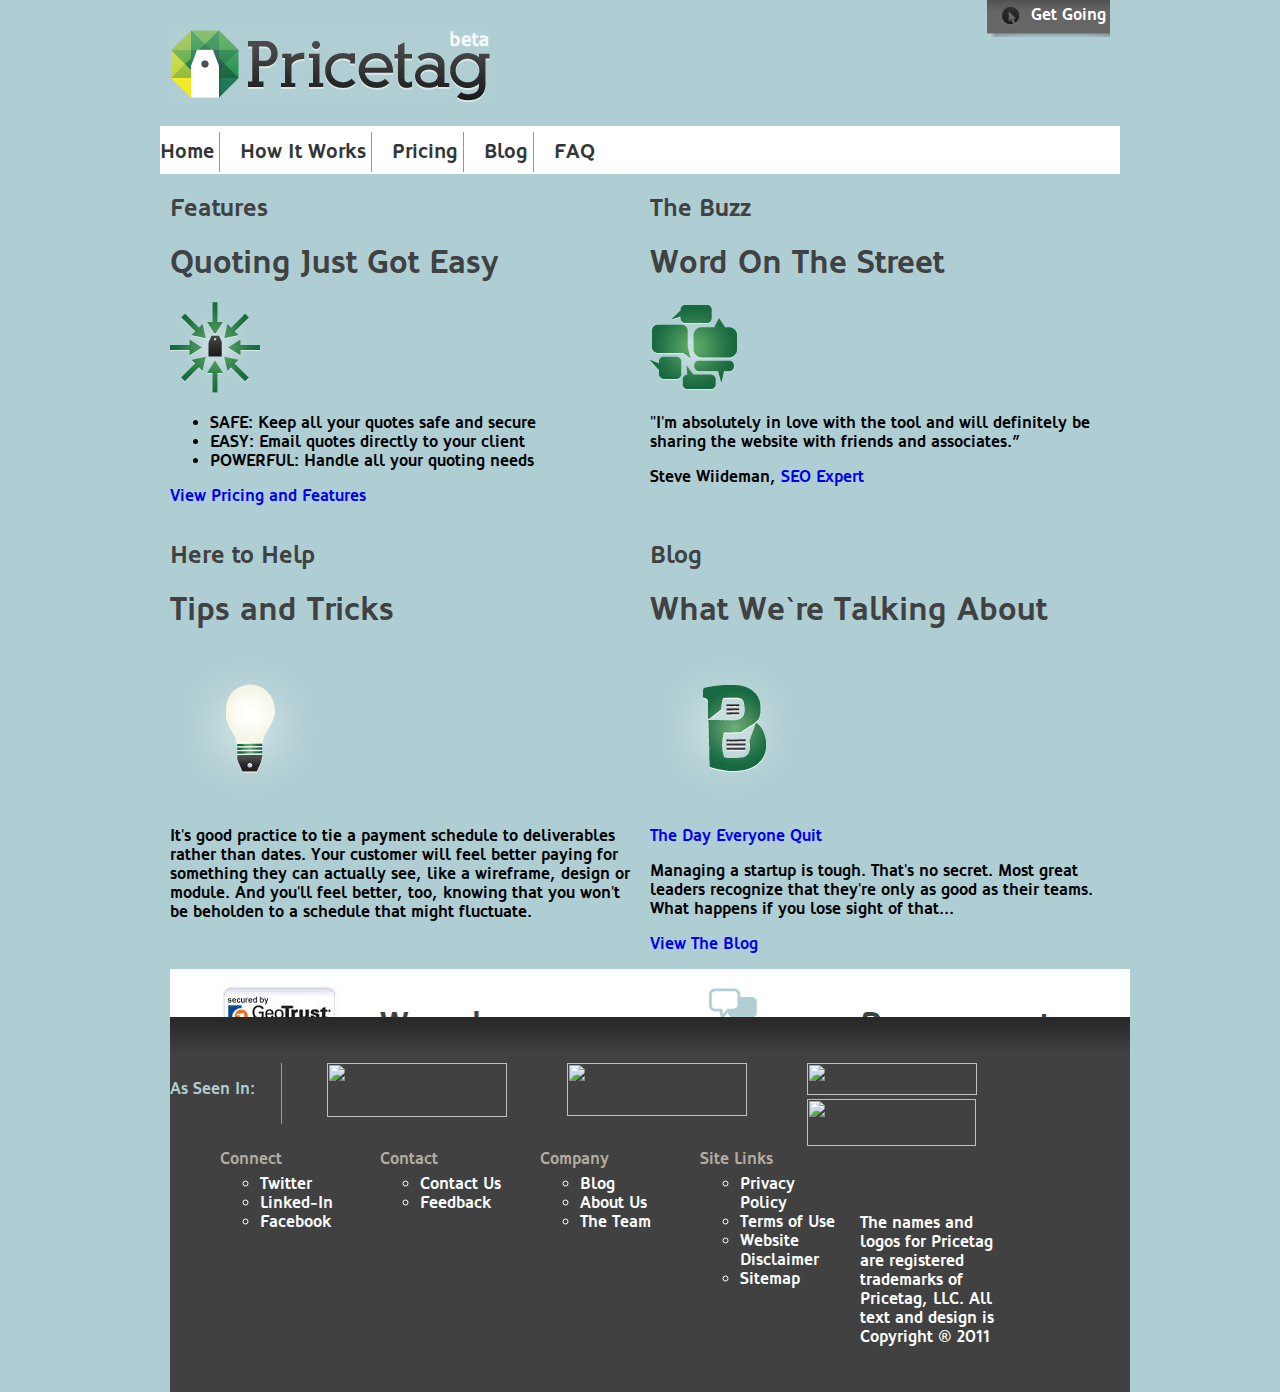
==== static/index.html @ 3482cdc6 "header and footer styles follow up" ====
<!DOCTYPE HTML>
 
<html>

<head>
	<meta charset="UTF-8"/>
	<link href="css/960.css" rel="stylesheet"/>
	<link href="css/global.css" rel="stylesheet"/>
	<!--
	<link href="css/" rel="stylesheet/less" type="text/css"/>
	<script src="js/less-1.3.3.min.js"></script>-->
	<title>Pricetaghq</title>
</head>
 
<body>
 <div id="wrapper" class="container_12">
	<header id="main-header" class="grid_12">
		<h1><a href="#">Pricetag Beta</a></h1>
		<div class="get-going"><a href="#">Get Going</a></div>	
	</header>  <!---main header end -->
	<section id="main-menu" class="grid_12">
		<nav id="main-nav" class="grid_6 alpha">
			<ul >
				<li class="menu_1"><a href="/" title="Homepage" class="active">Home</a></li>
				<li class="menu_2"><a href="/how-it-works">How It Works</a></li>
				<li class="menu_3"><a href="/pricing">Pricing</a></li>
				<li class="menu_4"><a href="/blog" title="Learn about quoting, negotiation and business">Blog</a></li>
				<li class="menu_5"><a href="/frequently-asked-questions">FAQ</a></li>
			</ul>
		</nav>
		<aside id="social-networks" class="grid_6 omega">
				<iframe src="http://www.facebook.com/plugins/like.php?href=www.pricetaghq.com&send=false&layout=button_count&width=50&show_faces=true&action=like&colorscheme=light&font&height=21">
		</aside>
	</section>
	<section id="highlighted" class="grid_12">
		<article>
			<h2>Custom Quotes</h2>
			<h1>Quick</h1>
			<p>Take the guessing out of your quoting process. Pricetag makes it quick and easy to create accurate, customized quotes for your agency.</p>
		</article>
		<aside>
			<iframe src="http://player.vimeo.com/video/29016378" width="500" height="281" frameborder="0" webkitAllowFullScreen mozallowfullscreen allowFullScreen></iframe>
		</aside>
	</section>  <!---highlighted end -->
	<section id="body">
		<article class="grid_6">
			<h2>Features</h2>
			<h1>Quoting Just Got Easy</h1>
			<img src="img/quoting_just_got_easy.png" width="90" height="91" alt="" />
			<ul>
				<li>SAFE: Keep all your quotes safe and secure</li>
				<li>EASY: Email quotes directly to your client</li>
				<li>POWERFUL: Handle all your quoting needs</li>
			</ul>
			<p><a href="http://pricetaghq.com/pricing" title="">View Pricing and Features</a></p>
		</article>
		<article class="grid_6">
			<h2>The Buzz</h2>
			<h1>Word On The Street</h1>
			<img src="img/word_on_the_street.png" width="90" height="91" alt="" />
			<p>"I'm absolutely in love with the tool and will definitely be sharing the website with friends and associates.”</p>
			<p>Steve Wiideman, <a href="http://www.top10seotips.com/seo_expert.htm" title="">SEO Expert</a></p>
		</article>
		<div class="clear"></div>
		<article class="grid_6">
			<h2>Here to Help</h2>
			<h1>Tips and Tricks</h1>
			<img src="img/light_bulb.png" alt="" />
			<p><strong>It's good practice to tie a payment schedule to deliverables rather than dates.</strong> Your customer will feel better paying for something they can actually see, like a wireframe, design or module. And you'll feel better, too, knowing that you won't be beholden to a schedule that might fluctuate.</p>
		</article>
		<article class="grid_6">
			<h2>Blog</h2>
			<h1>What We`re Talking About</h1>
			<img src="img/blog.png" alt="" />
			<p><a href="http://pricetaghq.com/blog/day-everyone-quit" title="">The Day Everyone Quit</a></p>
			<p>Managing a startup is tough. That's no secret. Most great leaders recognize that they're only as good as their teams. What happens if you lose sight of that...</p>
			<p><a href="http://pricetaghq.com/blog" title="">View The Blog</a></p>
		</article>
	</section> <!---body end -->
	<section id="postscript" class="grid_12">
	     <ul>
		<li class="menu grid_2">  
			<img src="img/geotrust.jpeg" width="118" height="52" alt="" /> 
		</li>
		<h1 class="menu grid_4">We value your security</h1>
		<li class="menu grid_2">  
		        <img src="img/chat-icon.png" width="67" height="40" alt="" />  
	        </li>
	    </ul>
		<h1 class="menu grid_3">Do you want to contact us?</h1>
	</section> <!---postscript end -->
	<footer id="footer" class="grid_12">
    	      <section>
    	         <h2>As Seen In:</h2>
      	             <nav>    
			<ul>          
			    <li class="menu grid_3">  
			      <img src="http://pricetaghq.com/sites/default/files/appAppeal.png" width="180" height="54" alt="" />  
			    </li>
			    <li class="menu grid_3">  
			      <img src="http://pricetaghq.com/sites/default/files/logows.png" width="180" height="53" alt="" />  
			    </li>
			    <li class="menu grid_3">  
			      <img src="http://pricetaghq.com/sites/default/files/doeswhatLogo.png" width="170" height="32" alt="" />  
		            </li>
			    <li class="menu grid_3">  
			      <img src="http://pricetaghq.com/sites/default/files/appstormLogo.png" width="169" height="47" alt="" />  
			    </li>
			    <!--
			    <li class="menu grid_2">  
			      <img src="http://pricetaghq.com/sites/default/files/imprintLogo.png" width="162" height="48" alt="" />  
		            </li>
			    
			    <li class="menu grid_2">  
			      <img src="http://pricetaghq.com/sites/default/files/yahooLogo.png" width="170" height="33" alt="" />  
			    </li>
			     -->
			</ul>
		    </nav> 	
 	      </section>	
	<section>
		<ul>
			<li class="menu grid_2">
			    <h1>Connect</h1>
			    <nav class="footer-nav">
   		   		<ul>
					<li><a href="http://www.twitter.com/pricetaghq" title="">Twitter</a></li>
					<li><a href="http://www.linkedin.com/company/pricetag" title="Pricetag Linked in Profile">Linked-In</a></li>
					<li><a href="http://www.facebook.com/pricetaghq" title="">Facebook</a></li>
		  		</ul> 
	 		    </nav>		
			</li>
			<li class="menu grid_2">
			    <h1>Contact</h1>
			    <nav class="footer-nav">
   		   		<ul>
		   			<li><a href="/contact" title="">Contact Us</a></li>
		   			<li><a href="/contact" title="">Feedback</a></li>
	       			</ul>
	 		    </nav>		
			</li>
			<li class="menu grid_2">
			    <h1>Company</h1>
			    <nav class="footer-nav">
   		   		<ul>
					<li><a href="/blog" title="">Blog</a></li>
					<li><a href="/about-pricetag" title="About Pricetag">About Us</a></li>
					<li><a href="/meet-team" title="">The Team</a></li>
      		   		</ul> 
	 		    </nav>		
			</li>
			<li class="menu grid_2">
			    <h1>Site Links</h1>
			    <nav class="footer-nav">
   		   		 <ul>
					<li><a href="/privacy-policy" title="">Privacy Policy</a></li>
					<li><a href="/terms-use" title="">Terms of Use</a></li>
					<li><a href="/website-disclaimer" title="">Website Disclaimer</a></li>
					<li><a href="/sitemap" title="">Sitemap</a></li>
		  		 </ul> 
	 		    </nav>		
			</li>
		</ul>
		<aside class="menu grid_2">
			<h6>Pricetag</h6>
			<p>The names and logos for Pricetag are registered  trademarks of Pricetag, LLC. All text and design is Copyright &reg; 2011</p>
		</aside>
	</section>
<!---
	<section>
   	        <h2>Connect</h2>
  		<nav class="footer-nav">
   		   <ul class="menu">
			<li class="first leaf"><a href="http://www.twitter.com/pricetaghq" title="">Twitter</a></li>
			<li class="leaf"><a href="http://www.linkedin.com/company/pricetag" title="Pricetag Linked in Profile">Linked-In</a></li>
			<li class="last leaf"><a href="http://www.facebook.com/pricetaghq" title="">Facebook</a></li>
		   </ul> 
	 	</nav>
	</section>
	<section>
	    <h2>Contact</h2>
	  
	    <nav class="footer-nav">
	       <ul class="menu">
		   <li class="first leaf"><a href="/contact" title="">Contact Us</a></li>
		   <li class="last leaf"><a href="/contact" title="">Feedback</a></li>
	       </ul>  
	    </nav>
	</section>
	<section>
    		<h2>Company</h2>
	  	<nav class="footer-nav">
	    	   <ul class="menu">
			<li class="first leaf"><a href="/blog" title="">Blog</a></li>
			<li class="leaf"><a href="/about-pricetag" title="About Pricetag">About Us</a></li>
			<li class="last leaf"><a href="/meet-team" title="">The Team</a></li>
      		   </ul>  
	  	</nav>
	</section>

	<section>
	        <h2>Site Links</h2>
	        <nav class="footer-nav">
	 	   <ul class="menu">
			<li class="first leaf"><a href="/privacy-policy" title="">Privacy Policy</a></li>
			<li class="leaf"><a href="/terms-use" title="">Terms of Use</a></li>
			<li class="leaf"><a href="/website-disclaimer" title="">Website Disclaimer</a></li>
			<li class="last leaf"><a href="/sitemap" title="">Sitemap</a></li>
		   </ul>  
	        </nav>
	</section>
	<aside>
		<h6>Pricetag</h6>
		<p>The names and logos for Pricetag are registered  trademarks of Pricetag, LLC. All text and design is Copyright &reg; 2011</p>
	</aside> -->
      </footer>  <!---main footer end -->
 </div> <!---wrapper div end -->
</body>
 
</html>
---- static/css/960.css ----
/*
	Variable Grid System.
	Learn more ~ http://www.spry-soft.com/grids/
	Based on 960 Grid System - http://960.gs/

	Licensed under GPL and MIT.
*/

/*
  Forces backgrounds to span full width,
  even if there is horizontal scrolling.
  Increase this if your layout is wider.

  Note: IE6 works fine without this fix.
*/

body {
  min-width: 960px;
}

/* Containers
----------------------------------------------------------------------------------------------------*/
.container_12 {
	margin-left: auto;
	margin-right: auto;
	width: 960px;
}

/* Grid >> Global
----------------------------------------------------------------------------------------------------*/


.grid_1,
.grid_2,
.grid_3,
.grid_4,
.grid_5,
.grid_6,
.grid_7,
.grid_8,
.grid_9,
.grid_10,
.grid_11,
.grid_12 {
	display:inline;
	float: left;
	position: relative;
	margin-left: 10px;
	margin-right: 10px;
}



.push_1, .pull_1,
.push_2, .pull_2,
.push_3, .pull_3,
.push_4, .pull_4,
.push_5, .pull_5,
.push_6, .pull_6,
.push_7, .pull_7,
.push_8, .pull_8,
.push_9, .pull_9,
.push_10, .pull_10,
.push_11, .pull_11,
.push_12, .pull_12 {
	position:relative;
}


/* Grid >> Children (Alpha ~ First, Omega ~ Last)
----------------------------------------------------------------------------------------------------*/

.alpha {
	margin-left: 0;
}

.omega {
	margin-right: 0;
}

/* Grid >> 12 Columns
----------------------------------------------------------------------------------------------------*/


.container_12 .grid_1 {
	width:60px;
}

.container_12 .grid_2 {
	width:140px;
}

.container_12 .grid_3 {
	width:220px;
}

.container_12 .grid_4 {
	width:300px;
}

.container_12 .grid_5 {
	width:380px;
}

.container_12 .grid_6 {
	width:460px;
}

.container_12 .grid_7 {
	width:540px;
}

.container_12 .grid_8 {
	width:620px;
}

.container_12 .grid_9 {
	width:700px;
}

.container_12 .grid_10 {
	width:780px;
}

.container_12 .grid_11 {
	width:860px;
}

.container_12 .grid_12 {
	width:940px;
}




/* Prefix Extra Space >> 12 Columns
----------------------------------------------------------------------------------------------------*/


.container_12 .prefix_1 {
	padding-left:80px;
}

.container_12 .prefix_2 {
	padding-left:160px;
}

.container_12 .prefix_3 {
	padding-left:240px;
}

.container_12 .prefix_4 {
	padding-left:320px;
}

.container_12 .prefix_5 {
	padding-left:400px;
}

.container_12 .prefix_6 {
	padding-left:480px;
}

.container_12 .prefix_7 {
	padding-left:560px;
}

.container_12 .prefix_8 {
	padding-left:640px;
}

.container_12 .prefix_9 {
	padding-left:720px;
}

.container_12 .prefix_10 {
	padding-left:800px;
}

.container_12 .prefix_11 {
	padding-left:880px;
}



/* Suffix Extra Space >> 12 Columns
----------------------------------------------------------------------------------------------------*/


.container_12 .suffix_1 {
	padding-right:80px;
}

.container_12 .suffix_2 {
	padding-right:160px;
}

.container_12 .suffix_3 {
	padding-right:240px;
}

.container_12 .suffix_4 {
	padding-right:320px;
}

.container_12 .suffix_5 {
	padding-right:400px;
}

.container_12 .suffix_6 {
	padding-right:480px;
}

.container_12 .suffix_7 {
	padding-right:560px;
}

.container_12 .suffix_8 {
	padding-right:640px;
}

.container_12 .suffix_9 {
	padding-right:720px;
}

.container_12 .suffix_10 {
	padding-right:800px;
}

.container_12 .suffix_11 {
	padding-right:880px;
}



/* Push Space >> 12 Columns
----------------------------------------------------------------------------------------------------*/


.container_12 .push_1 {
	left:80px;
}

.container_12 .push_2 {
	left:160px;
}

.container_12 .push_3 {
	left:240px;
}

.container_12 .push_4 {
	left:320px;
}

.container_12 .push_5 {
	left:400px;
}

.container_12 .push_6 {
	left:480px;
}

.container_12 .push_7 {
	left:560px;
}

.container_12 .push_8 {
	left:640px;
}

.container_12 .push_9 {
	left:720px;
}

.container_12 .push_10 {
	left:800px;
}

.container_12 .push_11 {
	left:880px;
}



/* Pull Space >> 12 Columns
----------------------------------------------------------------------------------------------------*/


.container_12 .pull_1 {
	left:-80px;
}

.container_12 .pull_2 {
	left:-160px;
}

.container_12 .pull_3 {
	left:-240px;
}

.container_12 .pull_4 {
	left:-320px;
}

.container_12 .pull_5 {
	left:-400px;
}

.container_12 .pull_6 {
	left:-480px;
}

.container_12 .pull_7 {
	left:-560px;
}

.container_12 .pull_8 {
	left:-640px;
}

.container_12 .pull_9 {
	left:-720px;
}

.container_12 .pull_10 {
	left:-800px;
}

.container_12 .pull_11 {
	left:-880px;
}




/* `Clear Floated Elements
----------------------------------------------------------------------------------------------------*/

/* http://sonspring.com/journal/clearing-floats */

.clear {
  clear: both;
  display: block;
  overflow: hidden;
  visibility: hidden;
  width: 0;
  height: 0;
}

/* http://www.yuiblog.com/blog/2010/09/27/clearfix-reloaded-overflowhidden-demystified */

.clearfix:before,
.clearfix:after {
  content: '\0020';
  display: block;
  overflow: hidden;
  visibility: hidden;
  width: 0;
  height: 0;
}

.clearfix:after {
  clear: both;
}

/*
  The following zoom:1 rule is specifically for IE6 + IE7.
  Move to separate stylesheet if invalid CSS is a problem.
*/

.clearfix {
  zoom: 1;
}
---- static/css/global.css ----
body {
   background-color: #AFCED3;
   font-family: "Oblik-Bold",Arial,sans-serif;
}
h1,h2,h3,h4,h5,h6{
	color: #3F4142;
}

article, aside, details, figcaption, figure, footer, header, hgroup, menu, nav, section {
    display: block;
}
a {
    text-decoration: none;
}
#wrapper #main-header h1{
	margin-bottom: 3.7em;
	width: 322px;
}
#wrapper #main-header h1 a{
   background: url("../img/logoPT.png") no-repeat;
    display: block;
    height: 0;
    width: 321px;
    padding-top: 74px;
    overflow:hidden;
    float:left;
}
#wrapper #main-header .get-going{
    background: url("../img/top_navigation.png") no-repeat;
    text-decoration: none;
    text-align:right;
    padding-top:0.7%;
    padding-right:0.4%;
    color: white;
    height: 32px;
    width: 119px;
    float:right;
    top:10px;
    font-size: 16px;
    margin-top: -8em;
}
#wrapper #main-header .get-going a{
    color:white;
}
#wrapper #main-menu{
    width: 100%;
    background-color: #FFFFFF;
    clear: both;
    display: block;
    height: 3em;
    color: #313737;
    border: 0 none;
    font-family: inherit;
    font-size: 100%;
    font-style: inherit;
    font-weight: inherit;
    margin: 0;
    padding: 0;
}   
#main-menu #main-nav{
    float:left;
}
#main-menu #main-nav ul{
    list-style-type: none;
}
/*
#main-menu #main-nav ul{
    background-color: #FFFFFF;
    clear: both;
    display: block;
    height: 3em;
    width: 100%;
    color: #313737;
    border: 0 none;
    font-family: inherit;
    font-size: 100%;
    font-style: inherit;
    font-weight: inherit;
    margin: 0;
    padding: 0;
    float:left;
}*/
#main-menu #main-nav ul li{
	float:left;
    border-right: 1px solid #989692;
    padding-right:5px;
    margin-right:1em;
    margin-left:2em;
    font-size:20px;
    height:2em;
    margin-top: -0.5em;
}
#main-menu #main-nav ul li a:visited{
    color: #313737;
}
#main-menu #main-nav ul li a{
	color: #313737;
    text-decoration: none;
    text-align:center;
    display:block;
    margin-left: -2em;
    margin-top: 0.4em;
}
#main-menu #main-nav ul li a:hover {
    text-decoration: underline;
}
#main-menu #main-nav .menu_1{
    margin-left: 0em;
}
#main-menu #main-nav .menu_5{
    border-right: 0 none;
}
#main-menu #social-networks{
    overflow:hidden;
}
#main-menu #social-networks iframe{
    float:right;
    border:none; 
    width:8em; 
    height:2em;
}

#postscript {
    background-color: #FFFFFF;
    clear: both;
    display: block;
    height: 3em;
    width: 100%;
}
#footer h2{
    border-right: 1px solid #999999;
    color: #AFCDD2;
    float: left;
    font-size: 16px;
    height: 45px;
    margin: 0 35px 0 0;
    padding: 16px 26px 0 0;
    text-shadow: none;
    vertical-align: middle;
}
#footer {
    background: url("../img/footer_background.png") repeat-x;
    background-color:#414142;
    height: 100%;
    padding: 30px 0;
    width: 100%;
    color:white;
}
#footer h1{
    color: #B3AD9E;
    font-size: 16px;
    line-height: 17px;
    margin-bottom: 7px;
    margin-top: 0;
    text-shadow: none;
}
#footer .footer-nav a{
    color: #FAFDFD;
    text-shadow: none;
}
@font-face {
   font-family:"Oblik-Bold";
   src:url("../fonts/Oblik-Bold/Oblik_Bold.eot?") format("eot"),url("../fonts/Oblik-Bold/Oblik_Bold.woff") format("woff"),url("../fonts/Oblik-Bold/Oblik_Bold.ttf") format("truetype"),url("../fonts/Oblik-Bold/Oblik_Bold.svg#Oblik-Bold") format("svg");
   font-weight:normal;
   font-style:normal;
}
    
.button{
    border-radius: 10px;
    border-color: #FFFFFF;
    border-style:solid;
    border-width:3px;
    padding: 5% 10%;
}

.button-green{
    color: #FFFFFF;
    background-image: linear-gradient(bottom, rgb(5,168,65) 47%, rgb(125,176,37) 74%, rgb(34,179,63) 87%);
    background-image: -o-linear-gradient(bottom, rgb(5,168,65) 47%, rgb(125,176,37) 74%, rgb(34,179,63) 87%);
    background-image: -moz-linear-gradient(bottom, rgb(5,168,65) 47%, rgb(125,176,37) 74%, rgb(34,179,63) 87%);
    background-image: -webkit-linear-gradient(bottom, rgb(5,168,65) 47%, rgb(125,176,37) 74%, rgb(34,179,63) 87%);
    background-image: -ms-linear-gradient(bottom, rgb(5,168,65) 47%, rgb(125,176,37) 74%, rgb(34,179,63) 87%);

    background-image: -webkit-gradient(
        linear,
        left bottom,
        left top,
        color-stop(0.47, rgb(5,168,65)),
        color-stop(0.74, rgb(125,176,37)),
        color-stop(0.87, rgb(34,179,63))
    );
}
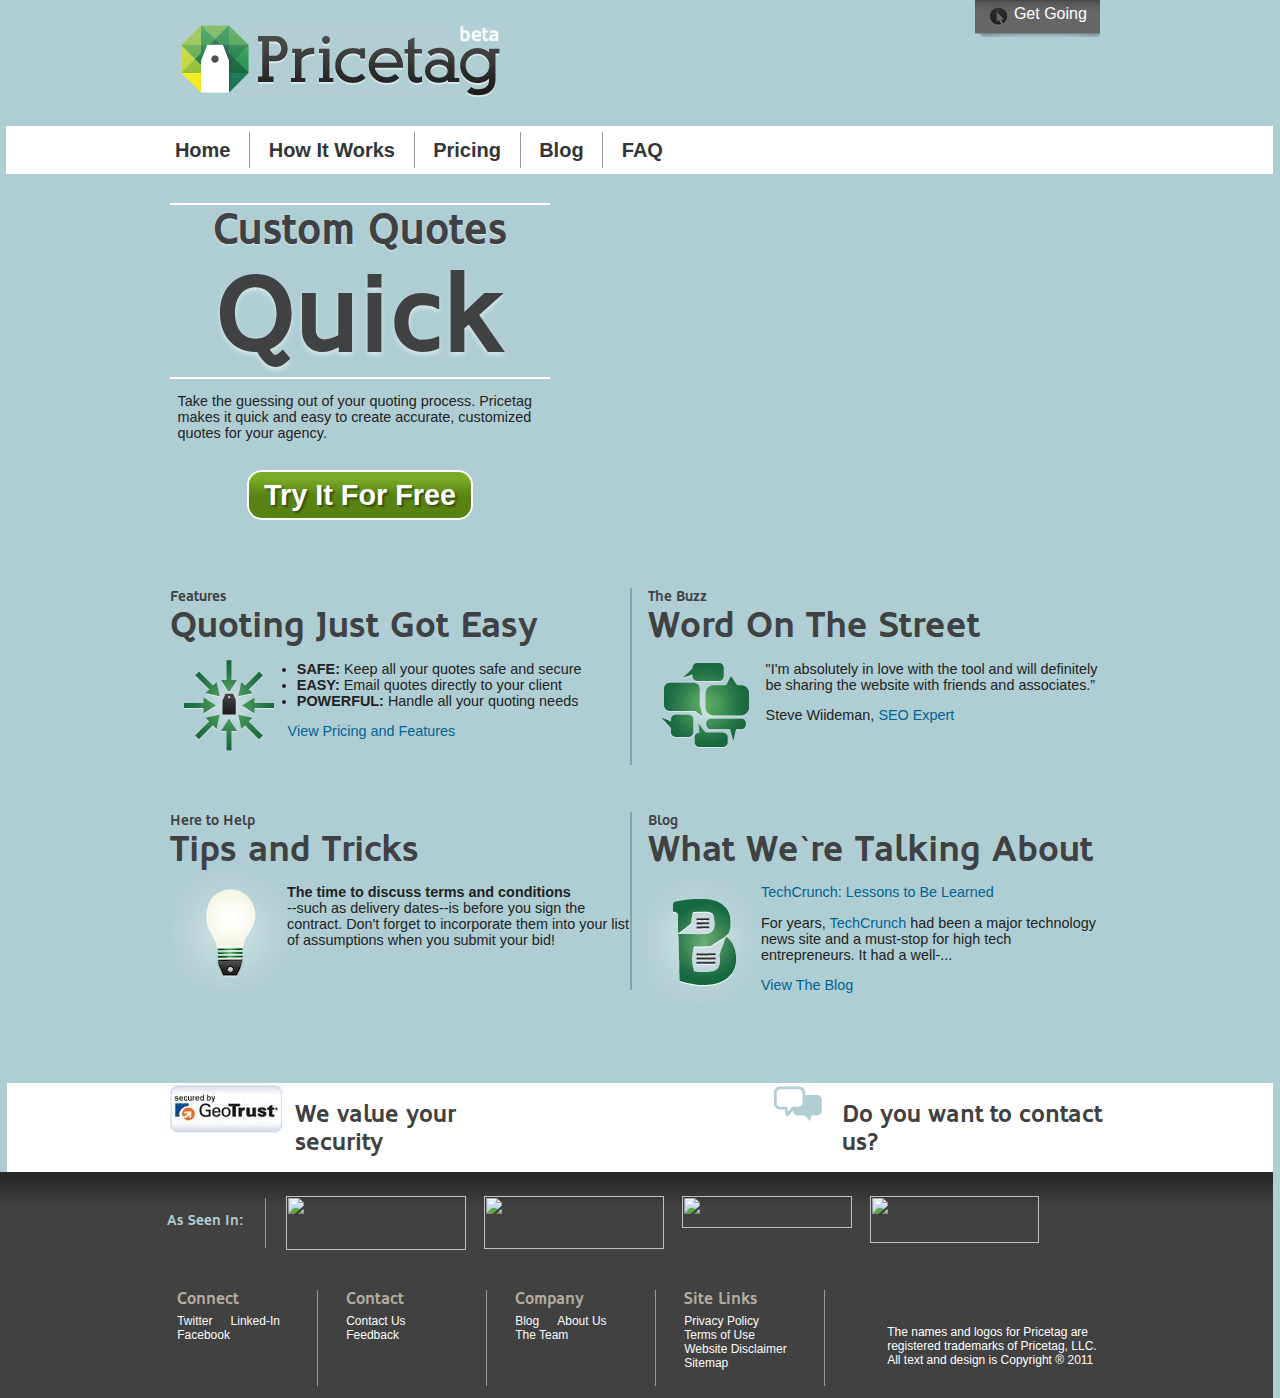
==== commit 300140f5: "Home Style using LESS, Style Improvements on "How It Works" and "Pricing" page" ====
--- a/static/index.html
+++ b/static/index.html
@@ -6,104 +6,97 @@
 	<meta charset="UTF-8"/>
 	<link href="css/960.css" rel="stylesheet"/>
 	<link href="css/global.css" rel="stylesheet"/>
-	<!--
-	<link href="css/" rel="stylesheet/less" type="text/css"/>
-	<script src="js/less-1.3.3.min.js"></script>-->
+	<link href="css/home.css" rel="stylesheet"/>
 	<title>Pricetaghq</title>
 </head>
  
 <body>
  <div id="wrapper" class="container_12">
 	<header id="main-header" class="grid_12">
-		<h1><a href="#">Pricetag Beta</a></h1>
-		<div class="get-going"><a href="#">Get Going</a></div>	
+		<h1 class="grid_9"><a href="#">Pricetag Beta</a></h1>
+		<div class="get-going grid_1"><a href="#">Get Going</a></div>	
 	</header>  <!---main header end -->
 	<section id="main-menu" class="grid_12">
-		<nav id="main-nav" class="grid_6 alpha">
-			<ul >
-				<li class="menu_1"><a href="/" title="Homepage" class="active">Home</a></li>
-				<li class="menu_2"><a href="/how-it-works">How It Works</a></li>
-				<li class="menu_3"><a href="/pricing">Pricing</a></li>
-				<li class="menu_4"><a href="/blog" title="Learn about quoting, negotiation and business">Blog</a></li>
-				<li class="menu_5"><a href="/frequently-asked-questions">FAQ</a></li>
+		<nav id="main-nav" class="grid_8 alpha">
+			<ul class="grid_8">
+				<li><a href="/" title="Homepage" class="active">Home</a></li>
+				<li><a href="/how-it-works">How It Works</a></li>
+				<li><a href="/pricing">Pricing</a></li>
+				<li><a href="/blog" title="Learn about quoting, negotiation and business">Blog</a></li>
+				<li><a href="/frequently-asked-questions">FAQ</a></li>
 			</ul>
 		</nav>
-		<aside id="social-networks" class="grid_6 omega">
-				<iframe src="http://www.facebook.com/plugins/like.php?href=www.pricetaghq.com&send=false&layout=button_count&width=50&show_faces=true&action=like&colorscheme=light&font&height=21">
+		<aside id="social-networks" class="grid_5 omega">
+				<iframe src="http://www.facebook.com/plugins/like.php?href=www.pricetaghq.com&send=false&layout=button_count&width=50&show_faces=true&action=like&colorscheme=light&font&height=21"></iframe>
 		</aside>
 	</section>
+
 	<section id="highlighted" class="grid_12">
-		<article>
+		<article class="grid_5 alpha">
 			<h2>Custom Quotes</h2>
 			<h1>Quick</h1>
 			<p>Take the guessing out of your quoting process. Pricetag makes it quick and easy to create accurate, customized quotes for your agency.</p>
+			<p><a class="button button-green" href="#">Try It For Free</a></p>
 		</article>
-		<aside>
+		<aside class="grid_6 omega">
 			<iframe src="http://player.vimeo.com/video/29016378" width="500" height="281" frameborder="0" webkitAllowFullScreen mozallowfullscreen allowFullScreen></iframe>
 		</aside>
 	</section>  <!---highlighted end -->
-	<section id="body">
-		<article class="grid_6">
-			<h2>Features</h2>
+	<section id="body" class="grid_12">
+		<article class="grid_6 alpha row1">
+			<h3>Features</h3>
 			<h1>Quoting Just Got Easy</h1>
 			<img src="img/quoting_just_got_easy.png" width="90" height="91" alt="" />
-			<ul>
-				<li>SAFE: Keep all your quotes safe and secure</li>
-				<li>EASY: Email quotes directly to your client</li>
-				<li>POWERFUL: Handle all your quoting needs</li>
+			<ul class="grid_4">
+				<li><strong>SAFE:</strong> Keep all your quotes safe and secure</li>
+				<li><strong>EASY:</strong> Email quotes directly to your client</li>
+				<li><strong>POWERFUL:</strong> Handle all your quoting needs</li>
 			</ul>
 			<p><a href="http://pricetaghq.com/pricing" title="">View Pricing and Features</a></p>
 		</article>
-		<article class="grid_6">
-			<h2>The Buzz</h2>
+		<article class="grid_6 omega row1">
+			<h3>The Buzz</h3>
 			<h1>Word On The Street</h1>
 			<img src="img/word_on_the_street.png" width="90" height="91" alt="" />
 			<p>"I'm absolutely in love with the tool and will definitely be sharing the website with friends and associates.”</p>
 			<p>Steve Wiideman, <a href="http://www.top10seotips.com/seo_expert.htm" title="">SEO Expert</a></p>
 		</article>
 		<div class="clear"></div>
-		<article class="grid_6">
-			<h2>Here to Help</h2>
+		<article class="grid_6 alpha">
+			<h3>Here to Help</h3>
 			<h1>Tips and Tricks</h1>
 			<img src="img/light_bulb.png" alt="" />
-			<p><strong>It's good practice to tie a payment schedule to deliverables rather than dates.</strong> Your customer will feel better paying for something they can actually see, like a wireframe, design or module. And you'll feel better, too, knowing that you won't be beholden to a schedule that might fluctuate.</p>
+			<p><strong>The time to discuss terms and conditions</strong> --such as delivery dates--is before you sign the contract. Don't forget to incorporate them into your list of assumptions when you submit your bid!</p>
 		</article>
-		<article class="grid_6">
-			<h2>Blog</h2>
+		<article class="grid_6 omega">
+			<h3>Blog</h3>
 			<h1>What We`re Talking About</h1>
 			<img src="img/blog.png" alt="" />
-			<p><a href="http://pricetaghq.com/blog/day-everyone-quit" title="">The Day Everyone Quit</a></p>
-			<p>Managing a startup is tough. That's no secret. Most great leaders recognize that they're only as good as their teams. What happens if you lose sight of that...</p>
+			<p><a href="http://pricetaghq.com/blog/day-everyone-quit" title="">TechCrunch: Lessons to Be Learned</a></p>
+			<p>For years, <a href="">TechCrunch</a> had been a major technology news site and a must-stop for high tech entrepreneurs. It had a well-...</p>
 			<p><a href="http://pricetaghq.com/blog" title="">View The Blog</a></p>
 		</article>
 	</section> <!---body end -->
 	<section id="postscript" class="grid_12">
-	     <ul>
-		<li class="menu grid_2">  
-			<img src="img/geotrust.jpeg" width="118" height="52" alt="" /> 
-		</li>
-		<h1 class="menu grid_4">We value your security</h1>
-		<li class="menu grid_2">  
-		        <img src="img/chat-icon.png" width="67" height="40" alt="" />  
-	        </li>
-	    </ul>
-		<h1 class="menu grid_3">Do you want to contact us?</h1>
+		<img class="prefix_2" src="img/geotrust.jpeg" width="118" height="52" alt="" /> 
+		<h1 class="grid_3">We value your security</h1>  
+	    <img class="prefix_3" src="img/chat-icon.png" width="67" height="40" alt="" />  
+		<h1 class="grid_4">Do you want to contact us?</h1>
 	</section> <!---postscript end -->
 	<footer id="footer" class="grid_12">
-    	      <section>
-    	         <h2>As Seen In:</h2>
-      	             <nav>    
-			<ul>          
-			    <li class="menu grid_3">  
+    	  <section id="as-seen-in" class="grid_12 prefix_2">
+    	    <h3 class="grid_2 alpha">As Seen In:</h3> 
+			<ul class="grid_10 omega">          
+			    <li class="menu alpha">  
 			      <img src="http://pricetaghq.com/sites/default/files/appAppeal.png" width="180" height="54" alt="" />  
 			    </li>
-			    <li class="menu grid_3">  
+			    <li class="menu">  
 			      <img src="http://pricetaghq.com/sites/default/files/logows.png" width="180" height="53" alt="" />  
 			    </li>
-			    <li class="menu grid_3">  
+			    <li class="menu">  
 			      <img src="http://pricetaghq.com/sites/default/files/doeswhatLogo.png" width="170" height="32" alt="" />  
 		            </li>
-			    <li class="menu grid_3">  
+			    <li class="menu omega">  
 			      <img src="http://pricetaghq.com/sites/default/files/appstormLogo.png" width="169" height="47" alt="" />  
 			    </li>
 			    <!--
@@ -115,104 +108,48 @@
 			      <img src="http://pricetaghq.com/sites/default/files/yahooLogo.png" width="170" height="33" alt="" />  
 			    </li>
 			     -->
-			</ul>
-		    </nav> 	
+			</ul>	
  	      </section>	
-	<section>
-		<ul>
+	<section id="footer-info" class="grid_12 prefix_2">
+		<ul class="grid_9 alpha">
 			<li class="menu grid_2">
 			    <h1>Connect</h1>
-			    <nav class="footer-nav">
    		   		<ul>
 					<li><a href="http://www.twitter.com/pricetaghq" title="">Twitter</a></li>
 					<li><a href="http://www.linkedin.com/company/pricetag" title="Pricetag Linked in Profile">Linked-In</a></li>
 					<li><a href="http://www.facebook.com/pricetaghq" title="">Facebook</a></li>
 		  		</ul> 
-	 		    </nav>		
 			</li>
 			<li class="menu grid_2">
 			    <h1>Contact</h1>
-			    <nav class="footer-nav">
    		   		<ul>
 		   			<li><a href="/contact" title="">Contact Us</a></li>
 		   			<li><a href="/contact" title="">Feedback</a></li>
-	       			</ul>
-	 		    </nav>		
+	       		</ul>
 			</li>
 			<li class="menu grid_2">
 			    <h1>Company</h1>
-			    <nav class="footer-nav">
    		   		<ul>
 					<li><a href="/blog" title="">Blog</a></li>
 					<li><a href="/about-pricetag" title="About Pricetag">About Us</a></li>
 					<li><a href="/meet-team" title="">The Team</a></li>
-      		   		</ul> 
-	 		    </nav>		
+      		   	</ul> 
 			</li>
 			<li class="menu grid_2">
 			    <h1>Site Links</h1>
-			    <nav class="footer-nav">
    		   		 <ul>
 					<li><a href="/privacy-policy" title="">Privacy Policy</a></li>
 					<li><a href="/terms-use" title="">Terms of Use</a></li>
 					<li><a href="/website-disclaimer" title="">Website Disclaimer</a></li>
 					<li><a href="/sitemap" title="">Sitemap</a></li>
 		  		 </ul> 
-	 		    </nav>		
 			</li>
 		</ul>
-		<aside class="menu grid_2">
-			<h6>Pricetag</h6>
-			<p>The names and logos for Pricetag are registered  trademarks of Pricetag, LLC. All text and design is Copyright &reg; 2011</p>
+		<aside class="menu grid_3 omega">
+			<h6 class="alpha">Pricetag</h6>
+			<p class="omega">The names and logos for Pricetag are registered  trademarks of Pricetag, LLC. All text and design is Copyright &reg; 2011</p>
 		</aside>
 	</section>
-<!---
-	<section>
-   	        <h2>Connect</h2>
-  		<nav class="footer-nav">
-   		   <ul class="menu">
-			<li class="first leaf"><a href="http://www.twitter.com/pricetaghq" title="">Twitter</a></li>
-			<li class="leaf"><a href="http://www.linkedin.com/company/pricetag" title="Pricetag Linked in Profile">Linked-In</a></li>
-			<li class="last leaf"><a href="http://www.facebook.com/pricetaghq" title="">Facebook</a></li>
-		   </ul> 
-	 	</nav>
-	</section>
-	<section>
-	    <h2>Contact</h2>
-	  
-	    <nav class="footer-nav">
-	       <ul class="menu">
-		   <li class="first leaf"><a href="/contact" title="">Contact Us</a></li>
-		   <li class="last leaf"><a href="/contact" title="">Feedback</a></li>
-	       </ul>  
-	    </nav>
-	</section>
-	<section>
-    		<h2>Company</h2>
-	  	<nav class="footer-nav">
-	    	   <ul class="menu">
-			<li class="first leaf"><a href="/blog" title="">Blog</a></li>
-			<li class="leaf"><a href="/about-pricetag" title="About Pricetag">About Us</a></li>
-			<li class="last leaf"><a href="/meet-team" title="">The Team</a></li>
-      		   </ul>  
-	  	</nav>
-	</section>
-
-	<section>
-	        <h2>Site Links</h2>
-	        <nav class="footer-nav">
-	 	   <ul class="menu">
-			<li class="first leaf"><a href="/privacy-policy" title="">Privacy Policy</a></li>
-			<li class="leaf"><a href="/terms-use" title="">Terms of Use</a></li>
-			<li class="leaf"><a href="/website-disclaimer" title="">Website Disclaimer</a></li>
-			<li class="last leaf"><a href="/sitemap" title="">Sitemap</a></li>
-		   </ul>  
-	        </nav>
-	</section>
-	<aside>
-		<h6>Pricetag</h6>
-		<p>The names and logos for Pricetag are registered  trademarks of Pricetag, LLC. All text and design is Copyright &reg; 2011</p>
-	</aside> -->
       </footer>  <!---main footer end -->
  </div> <!---wrapper div end -->
 </body>
--- a/static/css/global.css
+++ b/static/css/global.css
@@ -1,192 +1,198 @@
+@font-face {
+  font-family: "Oblik-Bold";
+  src: url("../fonts/Oblik-Bold/Oblik_Bold.eot?") format("eot"), url("../fonts/Oblik-Bold/Oblik_Bold.woff") format("woff"), url("../fonts/Oblik-Bold/Oblik_Bold.ttf") format("truetype"), url("../fonts/Oblik-Bold/Oblik_Bold.svg#Oblik-Bold") format("svg");
+  font-weight: normal;
+  font-style: normal;
+}
 body {
-   background-color: #AFCED3;
-   font-family: "Oblik-Bold",Arial,sans-serif;
+  background-color: #AFCED3;
+  color: #222222;
+  font-family: "Helvetica Neue", Arial, Helvetica, sans-serif;
+  font-size: 75%;
 }
-h1,h2,h3,h4,h5,h6{
-	color: #3F4142;
+h1,
+h2,
+h3,
+h4,
+h5,
+h6 {
+  font-family: "Oblik-Bold", Arial, sans-serif;
+  color: #3F4142;
 }
-
-article, aside, details, figcaption, figure, footer, header, hgroup, menu, nav, section {
-    display: block;
+article,
+aside,
+details,
+figcaption,
+figure,
+footer,
+header,
+hgroup,
+menu,
+nav,
+section {
+  display: block;
 }
 a {
-    text-decoration: none;
+  color: #006394;
+  text-decoration: none;
 }
-#wrapper #main-header h1{
-	margin-bottom: 3.7em;
-	width: 322px;
+a:hover {
+  text-decoration: underline;
 }
-#wrapper #main-header h1 a{
-   background: url("../img/logoPT.png") no-repeat;
-    display: block;
-    height: 0;
-    width: 321px;
-    padding-top: 74px;
-    overflow:hidden;
-    float:left;
+a.link-bold {
+  font-weight: bold;
 }
-#wrapper #main-header .get-going{
-    background: url("../img/top_navigation.png") no-repeat;
-    text-decoration: none;
-    text-align:right;
-    padding-top:0.7%;
-    padding-right:0.4%;
-    color: white;
-    height: 32px;
-    width: 119px;
-    float:right;
-    top:10px;
-    font-size: 16px;
-    margin-top: -8em;
+a:hover.button {
+  color: #FFFFFF;
+  text-decoration: none;
 }
-#wrapper #main-header .get-going a{
-    color:white;
+#main-header {
+  margin-bottom: 1em;
 }
-#wrapper #main-menu{
-    width: 100%;
-    background-color: #FFFFFF;
-    clear: both;
-    display: block;
-    height: 3em;
-    color: #313737;
-    border: 0 none;
-    font-family: inherit;
-    font-size: 100%;
-    font-style: inherit;
-    font-weight: inherit;
-    margin: 0;
-    padding: 0;
-}   
-#main-menu #main-nav{
-    float:left;
+#main-header h1 a {
+  background: url("../img/logoPT.png") no-repeat;
+  display: block;
+  height: 0;
+  width: 321px;
+  padding-top: 74px;
+  overflow: hidden;
+  float: left;
 }
-#main-menu #main-nav ul{
-    list-style-type: none;
+#main-header .get-going {
+  background: url("../img/top_navigation.png") no-repeat;
+  text-decoration: none;
+  text-align: right;
+  padding-top: 0.7%;
+  padding-right: 1.4%;
+  color: white;
+  height: 2em;
+  width: 7em;
+  float: right;
+  top: 0;
+  font-size: 16px;
+  margin-top: -1%;
 }
-/*
-#main-menu #main-nav ul{
-    background-color: #FFFFFF;
-    clear: both;
-    display: block;
-    height: 3em;
-    width: 100%;
-    color: #313737;
-    border: 0 none;
-    font-family: inherit;
-    font-size: 100%;
-    font-style: inherit;
-    font-weight: inherit;
-    margin: 0;
-    padding: 0;
-    float:left;
-}*/
-#main-menu #main-nav ul li{
-	float:left;
-    border-right: 1px solid #989692;
-    padding-right:5px;
-    margin-right:1em;
-    margin-left:2em;
-    font-size:20px;
-    height:2em;
-    margin-top: -0.5em;
+#main-header .get-going a {
+  color: white;
 }
-#main-menu #main-nav ul li a:visited{
-    color: #313737;
+#main-menu {
+  width: 131.9%;
+  background-color: #FFFFFF;
+  color: #313737;
+  border: 0 none;
+  margin: 0;
+  left: -16%;
 }
-#main-menu #main-nav ul li a{
-	color: #313737;
-    text-decoration: none;
-    text-align:center;
-    display:block;
-    margin-left: -2em;
-    margin-top: 0.4em;
+#main-nav {
+  margin-left: 15%;
 }
-#main-menu #main-nav ul li a:hover {
-    text-decoration: underline;
+#main-nav ul {
+  list-style-type: none;
+  margin: 0;
+  padding: 1% 0;
 }
-#main-menu #main-nav .menu_1{
-    margin-left: 0em;
+#main-nav ul li {
+  float: left;
+  margin-left: 2em;
+  font-size: 20px;
+  padding: 1% 3%;
 }
-#main-menu #main-nav .menu_5{
-    border-right: 0 none;
+#main-nav ul li:not(:last-child) {
+  border-right: 1px solid #989692;
 }
-#main-menu #social-networks{
-    overflow:hidden;
+#main-nav ul li:first-child {
+  margin-left: 0em;
 }
-#main-menu #social-networks iframe{
-    float:right;
-    border:none; 
-    width:8em; 
-    height:2em;
+#main-nav ul li a {
+  color: #313737;
+  text-decoration: none;
+  text-align: center;
+  display: block;
+  margin-left: -2em;
+  font-weight: bold;
 }
-
+#main-nav ul li a:visited {
+  color: #313737;
+}
+#main-nav ul li a:hover {
+  text-decoration: underline;
+}
+#social-networks {
+  overflow: hidden;
+}
+#social-networks iframe {
+  float: right;
+  border: none;
+  width: 9em;
+  height: 2em;
+  padding: 3% 31%;
+}
 #postscript {
-    background-color: #FFFFFF;
-    clear: both;
-    display: block;
-    height: 3em;
-    width: 100%;
+  margin-top: 3%;
+  background-color: #FFFFFF;
+  width: 131.9%;
+  left: -17%;
 }
-#footer h2{
-    border-right: 1px solid #999999;
-    color: #AFCDD2;
-    float: left;
-    font-size: 16px;
-    height: 45px;
-    margin: 0 35px 0 0;
-    padding: 16px 26px 0 0;
-    text-shadow: none;
-    vertical-align: middle;
+#postscript img {
+  float: left;
 }
 #footer {
-    background: url("../img/footer_background.png") repeat-x;
-    background-color:#414142;
-    height: 100%;
-    padding: 30px 0;
-    width: 100%;
-    color:white;
+  background: url("../img/footer_background.png") repeat-x;
+  background-color: #414142;
+  height: 100%;
+  width: 132.9%;
+  color: white;
+  left: -18%;
 }
-#footer h1{
-    color: #B3AD9E;
-    font-size: 16px;
-    line-height: 17px;
-    margin-bottom: 7px;
-    margin-top: 0;
-    text-shadow: none;
+#footer section h3 {
+  border-right: 1px solid #999999;
+  color: #AFCDD2;
+  height: 2.5em;
+  width: 7em;
+  padding-top: 1.5%;
 }
-#footer .footer-nav a{
-    color: #FAFDFD;
-    text-shadow: none;
+#footer section ul {
+  padding-left: 0;
 }
-@font-face {
-   font-family:"Oblik-Bold";
-   src:url("../fonts/Oblik-Bold/Oblik_Bold.eot?") format("eot"),url("../fonts/Oblik-Bold/Oblik_Bold.woff") format("woff"),url("../fonts/Oblik-Bold/Oblik_Bold.ttf") format("truetype"),url("../fonts/Oblik-Bold/Oblik_Bold.svg#Oblik-Bold") format("svg");
-   font-weight:normal;
-   font-style:normal;
+#footer section ul li {
+  float: left;
+  list-style: none;
+  margin-right: 1.5em;
 }
-    
-.button{
-    border-radius: 10px;
-    border-color: #FFFFFF;
-    border-style:solid;
-    border-width:3px;
-    padding: 5% 10%;
+#footer h1 {
+  color: #B3AD9E;
+  font-size: 16px;
+  line-height: 17px;
+  margin-bottom: 7px;
+  margin-top: 0;
+  text-shadow: none;
 }
-
-.button-green{
-    color: #FFFFFF;
-    background-image: linear-gradient(bottom, rgb(5,168,65) 47%, rgb(125,176,37) 74%, rgb(34,179,63) 87%);
-    background-image: -o-linear-gradient(bottom, rgb(5,168,65) 47%, rgb(125,176,37) 74%, rgb(34,179,63) 87%);
-    background-image: -moz-linear-gradient(bottom, rgb(5,168,65) 47%, rgb(125,176,37) 74%, rgb(34,179,63) 87%);
-    background-image: -webkit-linear-gradient(bottom, rgb(5,168,65) 47%, rgb(125,176,37) 74%, rgb(34,179,63) 87%);
-    background-image: -ms-linear-gradient(bottom, rgb(5,168,65) 47%, rgb(125,176,37) 74%, rgb(34,179,63) 87%);
-
-    background-image: -webkit-gradient(
-        linear,
-        left bottom,
-        left top,
-        color-stop(0.47, rgb(5,168,65)),
-        color-stop(0.74, rgb(125,176,37)),
-        color-stop(0.87, rgb(34,179,63))
-    );
-}+#footer ul li a {
+  color: #FAFDFD;
+  text-shadow: none;
+}
+#as-seen-in {
+  padding-bottom: 1%;
+  padding-top: 1%;
+}
+#footer-info ul li.menu {
+  border-right: 0.1em solid #999999;
+  height: 8em;
+}
+.button {
+  border-radius: 0.5em;
+  border-color: #FFFFFF;
+  border-style: solid;
+  border-width: 0.1em;
+  padding: 5% 10%;
+}
+.button-green {
+  color: #FFFFFF;
+  text-shadow: 2px 2px 2px #344C0E;
+  background-image: linear-gradient(bottom, #588212 47%, #70a021 74%, #79ac27 87%);
+  background-image: -o-linear-gradient(bottom, #588212 47%, #70a021 74%, #79ac27 87%);
+  background-image: -moz-linear-gradient(bottom, #588212 47%, #70a021 74%, #79ac27 87%);
+  background-image: -webkit-linear-gradient(bottom, #588212 47%, #70a021 74%, #79ac27 87%);
+  background-image: -ms-linear-gradient(bottom, #588212 47%, #70a021 74%, #79ac27 87%);
+  background-image: -webkit-gradient(linear, left bottom, left top, color-stop(0.47, #588212), color-stop(0.74, #70a021), color-stop(0.87, #79ac27));
+}
--- a/static/css/home.css
+++ b/static/css/home.css
@@ -0,0 +1,66 @@
+#highlighted {
+  margin-bottom: 4%;
+  margin-top: 3%;
+}
+#highlighted article h2,
+#highlighted article h1 {
+  text-align: center;
+  margin: 0;
+  text-shadow: 0 0.03em 0.04em #D7E7E9;
+}
+#highlighted article h2 {
+  border-top: 0.05em solid #FFFFFF;
+  font-size: 3.5em;
+}
+#highlighted article h1 {
+  border-bottom: 0.02em solid #FFFFFF;
+  font-size: 9em;
+}
+#highlighted article p {
+  font-size: 1.2em;
+  padding: 0 2%;
+  margin-bottom: 10%;
+}
+#highlighted article p:last-of-type {
+  text-align: center;
+}
+#highlighted article a {
+  font-size: 2em;
+  padding: 2% 4%;
+  font-weight: bold;
+}
+#body article {
+  margin-bottom: 5%;
+}
+#body article h1,
+#body article h3 {
+  font-weight: normal;
+  margin: 0;
+}
+#body article h1 {
+  font-size: 3em;
+}
+#body article img {
+  float: left;
+  display: inline;
+}
+#body article p,
+#body article ul {
+  font-size: 1.2em;
+}
+#body article p strong {
+  display: block;
+}
+#body article ul {
+  margin-left: 2%;
+  padding-left: 0;
+}
+#body article.row1 img {
+  padding: 3%;
+}
+#body article.alpha {
+  border-right: 0.2em solid #81A5B0;
+  margin-right: 0.5em;
+}
+
+/* This beautiful CSS-File has been crafted with LESS (lesscss.org) and compiled by simpLESS (wearekiss.com/simpless) */
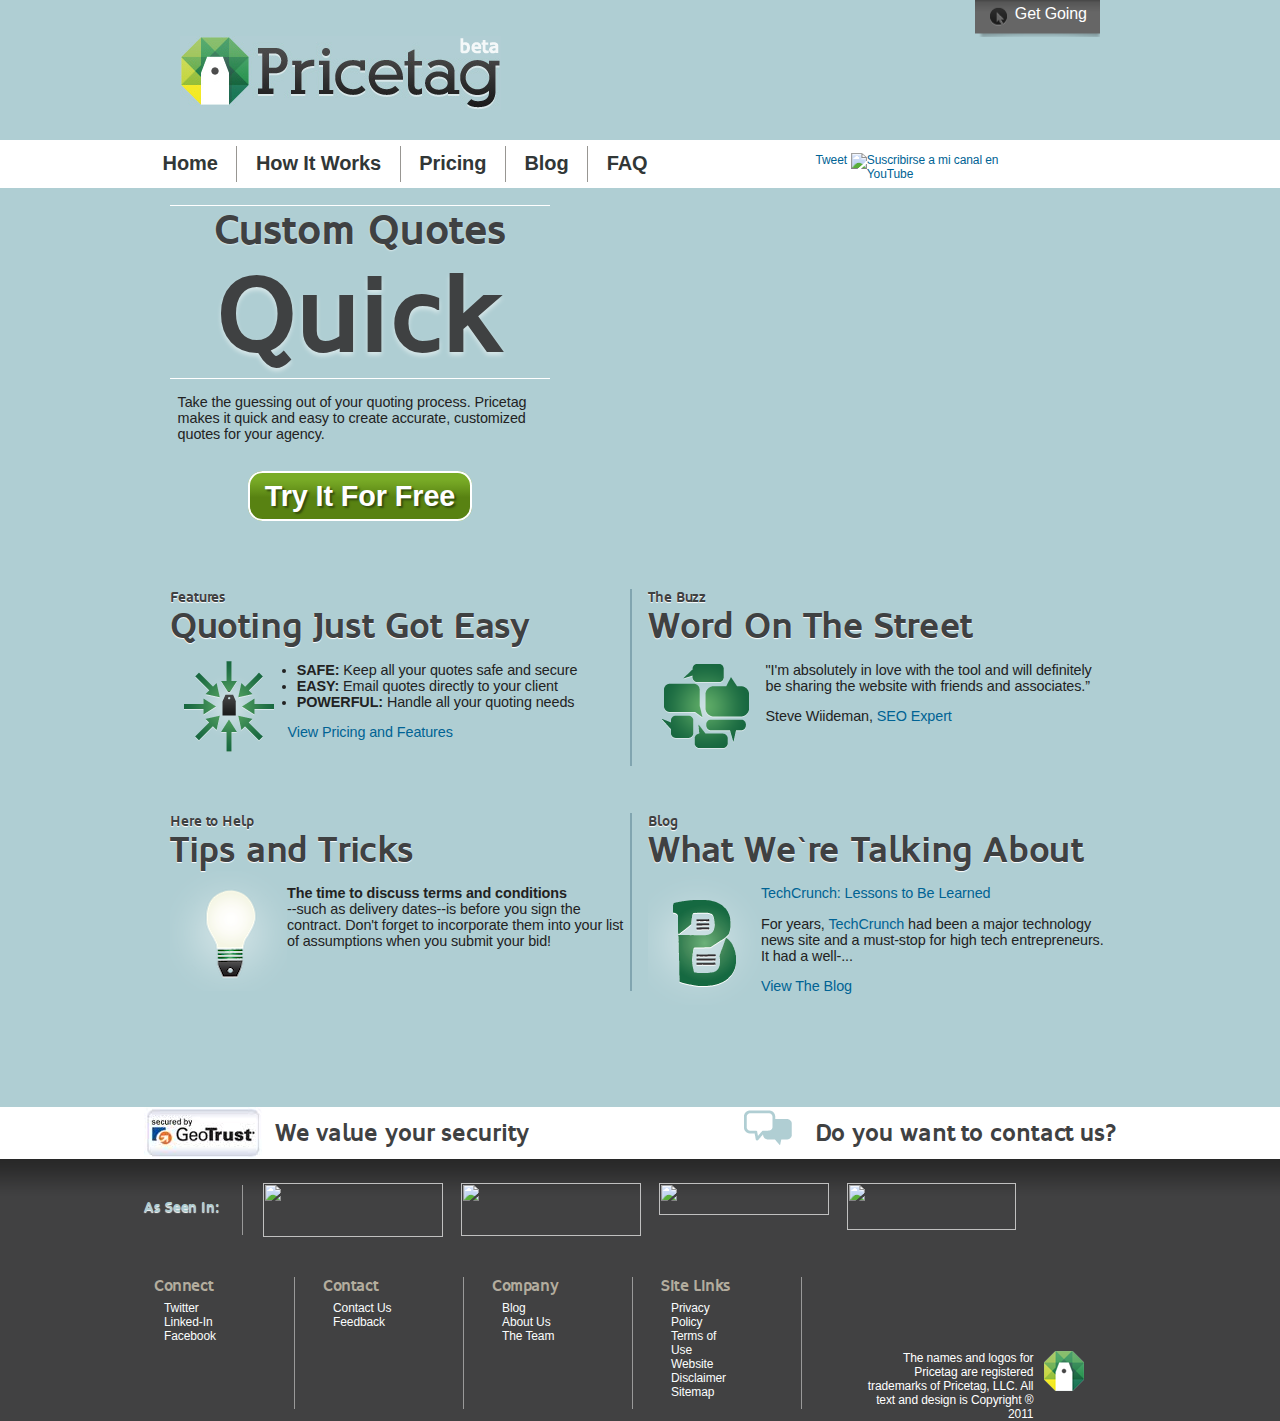
==== commit e1b7c601: "main navigation and footer (margin-right)" ====
--- a/static/index.html
+++ b/static/index.html
@@ -8,16 +8,17 @@
 	<link href="css/global.css" rel="stylesheet"/>
 	<link href="css/home.css" rel="stylesheet"/>
 	<title>Pricetaghq</title>
+
 </head>
  
 <body>
- <div id="wrapper" class="container_12">
+ <section id="wrapper" class="container_12">
 	<header id="main-header" class="grid_12">
 		<h1 class="grid_9"><a href="#">Pricetag Beta</a></h1>
 		<div class="get-going grid_1"><a href="#">Get Going</a></div>	
 	</header>  <!---main header end -->
 	<section id="main-menu" class="grid_12">
-		<nav id="main-nav" class="grid_8 alpha">
+		<nav id="main-nav" class="grid_8">
 			<ul class="grid_8">
 				<li><a href="/" title="Homepage" class="active">Home</a></li>
 				<li><a href="/how-it-works">How It Works</a></li>
@@ -26,8 +27,12 @@
 				<li><a href="/frequently-asked-questions">FAQ</a></li>
 			</ul>
 		</nav>
-		<aside id="social-networks" class="grid_5 omega">
-				<iframe src="http://www.facebook.com/plugins/like.php?href=www.pricetaghq.com&send=false&layout=button_count&width=50&show_faces=true&action=like&colorscheme=light&font&height=21"></iframe>
+		<aside id="social-networks" class="grid_5">
+				<a href="http://www.youtube.com/user/pricetagHQ?feature=creators_cornier-%2F%2Fs.ytimg.com%2Fyt%2Fimg%2Fcreators_corner%2FYouTube%2Fyoutube_24x24.png"><img src="http://s.ytimg.com/yt/img/creators_corner/YouTube/youtube_24x24.png" alt="Suscribirse a mi canal en YouTube"/></a><img src="//www.youtube-nocookie.com/gen_204?feature=creators_cornier-http://s.ytimg.com/yt/img/creators_corner/YouTube/youtube_24x24.png" style="display: none"/>
+				
+				<a href="https://twitter.com/share" class="twitter-share-button" data-text="@pricetaghq Custom Quotes. Quick. Awesome webapp that helps get the RFP done so you can concentrate on what you do best" data-count="none">Tweet</a>
+				<script>!function(d,s,id){var js,fjs=d.getElementsByTagName(s)[0];if(!d.getElementById(id)){js=d.createElement(s);js.id=id;js.src="http://platform.twitter.com/widgets.js";fjs.parentNode.insertBefore(js,fjs);}}(document,"script","twitter-wjs");</script>
+				<iframe src="http://www.facebook.com/plugins/like.php?href=www.pricetaghq.com&send=false&layout=button_count&width=50&show_faces=false&action=like&colorscheme=light&font&height=21"></iframe>	
 		</aside>
 	</section>
 
@@ -77,14 +82,16 @@
 			<p><a href="http://pricetaghq.com/blog" title="">View The Blog</a></p>
 		</article>
 	</section> <!---body end -->
-	<section id="postscript" class="grid_12">
-		<img class="prefix_2" src="img/geotrust.jpeg" width="118" height="52" alt="" /> 
-		<h1 class="grid_3">We value your security</h1>  
-	    <img class="prefix_3" src="img/chat-icon.png" width="67" height="40" alt="" />  
-		<h1 class="grid_4">Do you want to contact us?</h1>
-	</section> <!---postscript end -->
-	<footer id="footer" class="grid_12">
-    	  <section id="as-seen-in" class="grid_12 prefix_2">
+	
+ </section> <!---wrapper div end -->
+<section id="postscript" class="grid_12 container_12">
+		<img src="img/geotrust.jpeg" width="118" height="52" alt="" /> 
+		<p class="grid_4">We value your security</p>  
+	    <img class="prefix_2" src="img/chat-icon.png" width="67" height="40" alt="" />  
+		<p class="grid_5">Do you want to contact us?</p>
+</section> <!---postscript end -->
+<footer id="footer" class="grid_12 container_12">
+    	  <section id="as-seen-in" class="grid_12">
     	    <h3 class="grid_2 alpha">As Seen In:</h3> 
 			<ul class="grid_10 omega">          
 			    <li class="menu alpha">  
@@ -110,48 +117,47 @@
 			     -->
 			</ul>	
  	      </section>	
-	<section id="footer-info" class="grid_12 prefix_2">
+	<section id="footer-info" class="grid_12">
 		<ul class="grid_9 alpha">
 			<li class="menu grid_2">
 			    <h1>Connect</h1>
    		   		<ul>
-					<li><a href="http://www.twitter.com/pricetaghq" title="">Twitter</a></li>
-					<li><a href="http://www.linkedin.com/company/pricetag" title="Pricetag Linked in Profile">Linked-In</a></li>
-					<li><a href="http://www.facebook.com/pricetaghq" title="">Facebook</a></li>
+					<li class="grid_1"><a href="http://www.twitter.com/pricetaghq" title="">Twitter</a></li>
+					<li class="grid_1"><a href="http://www.linkedin.com/company/pricetag" title="Pricetag Linked in Profile">Linked-In</a></li>
+					<li class="grid_1"><a href="http://www.facebook.com/pricetaghq" title="">Facebook</a></li>
 		  		</ul> 
 			</li>
 			<li class="menu grid_2">
 			    <h1>Contact</h1>
    		   		<ul>
-		   			<li><a href="/contact" title="">Contact Us</a></li>
-		   			<li><a href="/contact" title="">Feedback</a></li>
+		   			<li class="grid_1"><a href="/contact" title="">Contact Us</a></li>
+		   			<li class="grid_1"><a href="/contact" title="">Feedback</a></li>
 	       		</ul>
 			</li>
 			<li class="menu grid_2">
 			    <h1>Company</h1>
    		   		<ul>
-					<li><a href="/blog" title="">Blog</a></li>
-					<li><a href="/about-pricetag" title="About Pricetag">About Us</a></li>
-					<li><a href="/meet-team" title="">The Team</a></li>
+					<li class="grid_1"><a href="/blog" title="">Blog</a></li>
+					<li class="grid_1"><a href="/about-pricetag" title="About Pricetag">About Us</a></li>
+					<li class="grid_1"><a href="/meet-team" title="">The Team</a></li>
       		   	</ul> 
 			</li>
 			<li class="menu grid_2">
 			    <h1>Site Links</h1>
    		   		 <ul>
-					<li><a href="/privacy-policy" title="">Privacy Policy</a></li>
-					<li><a href="/terms-use" title="">Terms of Use</a></li>
-					<li><a href="/website-disclaimer" title="">Website Disclaimer</a></li>
-					<li><a href="/sitemap" title="">Sitemap</a></li>
+					<li class="grid_1"><a href="/privacy-policy" title="">Privacy Policy</a></li>
+					<li class="grid_1"><a href="/terms-use" title="">Terms of Use</a></li>
+					<li class="grid_1"><a href="/website-disclaimer" title="">Website Disclaimer</a></li>
+					<li class="grid_1"><a href="/sitemap" title="">Sitemap</a></li>
 		  		 </ul> 
 			</li>
 		</ul>
 		<aside class="menu grid_3 omega">
-			<h6 class="alpha">Pricetag</h6>
-			<p class="omega">The names and logos for Pricetag are registered  trademarks of Pricetag, LLC. All text and design is Copyright &reg; 2011</p>
+			<div class="grid_1"></div>
+			<p class="grid_2">The names and logos for Pricetag are registered  trademarks of Pricetag, LLC. All text and design is Copyright &reg; 2011</p>
 		</aside>
 	</section>
-      </footer>  <!---main footer end -->
- </div> <!---wrapper div end -->
+</footer>  <!---main footer end -->
 </body>
  
 </html>
--- a/static/css/global.css
+++ b/static/css/global.css
@@ -1,14 +1,24 @@
 @font-face {
-  font-family: "Oblik-Bold";
-  src: url("../fonts/Oblik-Bold/Oblik_Bold.eot?") format("eot"), url("../fonts/Oblik-Bold/Oblik_Bold.woff") format("woff"), url("../fonts/Oblik-Bold/Oblik_Bold.ttf") format("truetype"), url("../fonts/Oblik-Bold/Oblik_Bold.svg#Oblik-Bold") format("svg");
+  font-family: "OblikBold";
+  font-style: normal;
   font-weight: normal;
-  font-style: normal;
+  src: url("../fonts/oblik_bold/Oblik_Bold-webfont.eot?iefix") format("eot"), url("../fonts/oblik_bold/Oblik_Bold-webfont.woff") format("woff"), url("../fonts/oblik_bold/Oblik_Bold-webfont.ttf") format("truetype"), url("../fonts/oblik_bold/Oblik_Bold-webfont.svg#webfontJQTyrIYD") format("svg");
+}
+html,
+body {
+  height: 100%;
+  padding: 0
+    margin: 0;
 }
 body {
   background-color: #AFCED3;
   color: #222222;
   font-family: "Helvetica Neue", Arial, Helvetica, sans-serif;
   font-size: 75%;
+  position: relative;
+  margin-right: 0;
+  margin-left: 0;
+  letter-spacing: -0.1px;
 }
 h1,
 h2,
@@ -16,8 +26,16 @@
 h4,
 h5,
 h6 {
-  font-family: "Oblik-Bold", Arial, sans-serif;
   color: #3F4142;
+  font-family: "OblikBold", Arial, sans-serif;
+  text-shadow: 0 1px 1px #FFFFFF;
+}
+h1 {
+  font-size: 42px;
+  letter-spacing: -0.4px;
+}
+p {
+  font-family: Arial, Helvetica, sans-serif;
 }
 article,
 aside,
@@ -46,8 +64,11 @@
   color: #FFFFFF;
   text-decoration: none;
 }
+#wrapper {
+  margin-top: 0.5%;
+}
 #main-header {
-  margin-bottom: 1em;
+  margin-bottom: 4%;
 }
 #main-header h1 a {
   background: url("../img/logoPT.png") no-repeat;
@@ -76,20 +97,23 @@
   color: white;
 }
 #main-menu {
-  width: 131.9%;
+  width: 100%;
   background-color: #FFFFFF;
   color: #313737;
   border: 0 none;
-  margin: 0;
-  left: -16%;
+  left: 0;
+  top: 0;
+  position: absolute;
+  margin: 11em 0 0;
 }
 #main-nav {
-  margin-left: 15%;
+  margin-left: 12em;
 }
 #main-nav ul {
   list-style-type: none;
   margin: 0;
-  padding: 1% 0;
+  padding-bottom: 1%;
+  padding-top: 1%;
 }
 #main-nav ul li {
   float: left;
@@ -119,30 +143,49 @@
 }
 #social-networks {
   overflow: hidden;
+  margin-left: -8%;
+  margin-top: 1%;
+}
+#social-networks * {
+  float: right;
+  margin-right: 1%;
 }
 #social-networks iframe {
-  float: right;
   border: none;
   width: 9em;
   height: 2em;
-  padding: 3% 31%;
 }
 #postscript {
-  margin-top: 3%;
   background-color: #FFFFFF;
-  width: 131.9%;
-  left: -17%;
+  bottom: 0;
+  left: 0;
+  margin-left: 0;
+  width: 100%;
+  margin-top: 4%;
+}
+#postscript p {
+  font-family: "OblikBold", Arial, sans-serif;
+  font-size: 2em;
+  margin: 0;
+  color: #3F4142;
+  margin: 1% 0 0 1%;
 }
 #postscript img {
   float: left;
 }
+#postscript img:first-of-type {
+  margin-left: 12em;
+}
 #footer {
-  background: url("../img/footer_background.png") repeat-x;
-  background-color: #414142;
-  height: 100%;
-  width: 132.9%;
+  background: url("../img/footer_background.png") repeat-x scroll 0 0 #414142;
+  bottom: 0;
   color: white;
-  left: -18%;
+  left: 0;
+  margin-left: 0;
+  width: 100%;
+}
+#footer section {
+  margin-left: 12em;
 }
 #footer section h3 {
   border-right: 1px solid #999999;
@@ -171,13 +214,33 @@
   color: #FAFDFD;
   text-shadow: none;
 }
+#footer aside {
+  position: absolute;
+  right: 0;
+  bottom: 0;
+}
+#footer aside p {
+  text-align: right;
+  margin: 0;
+  width: 77%;
+}
+#footer aside div {
+  background: url("../img/footer_logo.png") no-repeat scroll right top transparent;
+  float: right;
+  height: 4em;
+  margin: 0;
+  width: 4em;
+}
 #as-seen-in {
   padding-bottom: 1%;
   padding-top: 1%;
 }
+#footer-info {
+  position: relative;
+}
 #footer-info ul li.menu {
   border-right: 0.1em solid #999999;
-  height: 8em;
+  height: 11em;
 }
 .button {
   border-radius: 0.5em;
--- a/static/css/home.css
+++ b/static/css/home.css
@@ -9,11 +9,11 @@
   text-shadow: 0 0.03em 0.04em #D7E7E9;
 }
 #highlighted article h2 {
-  border-top: 0.05em solid #FFFFFF;
+  border-top: 0.04em solid #FFFFFF;
   font-size: 3.5em;
 }
 #highlighted article h1 {
-  border-bottom: 0.02em solid #FFFFFF;
+  border-bottom: 0.01em solid #FFFFFF;
   font-size: 9em;
 }
 #highlighted article p {
@@ -62,5 +62,3 @@
   border-right: 0.2em solid #81A5B0;
   margin-right: 0.5em;
 }
-
-/* This beautiful CSS-File has been crafted with LESS (lesscss.org) and compiled by simpLESS (wearekiss.com/simpless) */
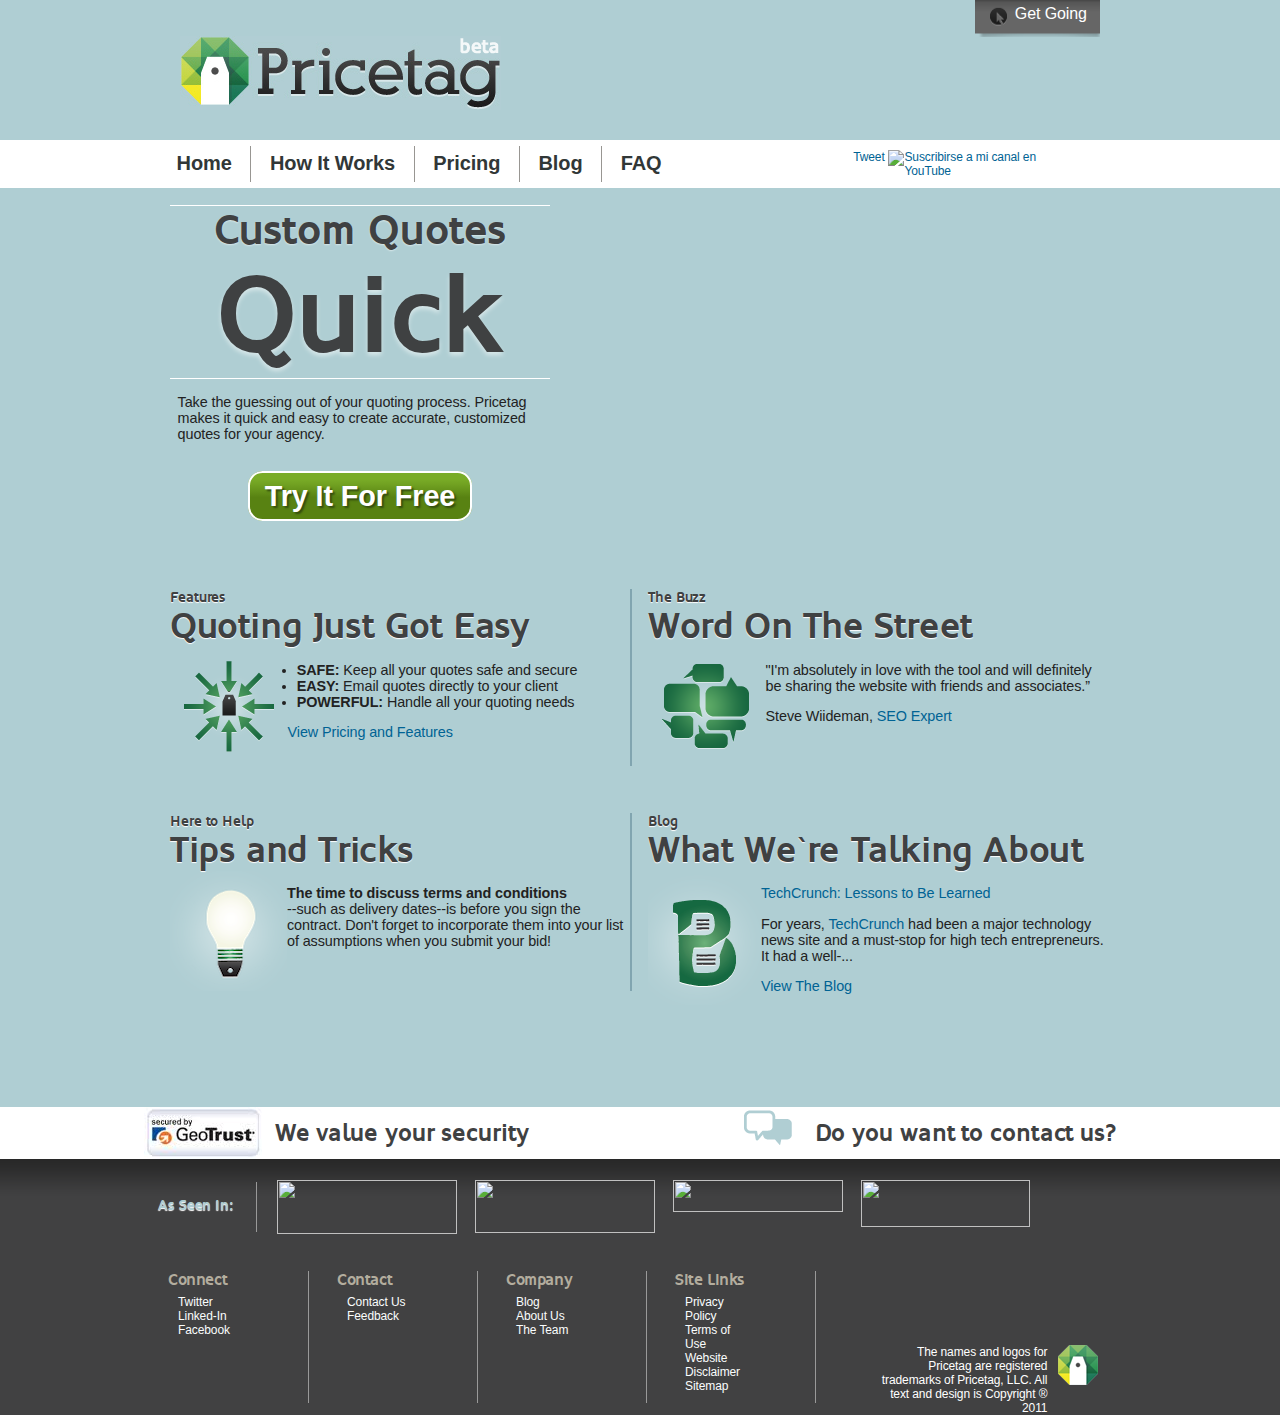
==== commit f7c6741c: "margins auto and a parent div for the menu and the footer" ====
--- a/static/index.html
+++ b/static/index.html
@@ -18,6 +18,7 @@
 		<div class="get-going grid_1"><a href="#">Get Going</a></div>	
 	</header>  <!---main header end -->
 	<section id="main-menu" class="grid_12">
+		<div>
 		<nav id="main-nav" class="grid_8">
 			<ul class="grid_8">
 				<li><a href="/" title="Homepage" class="active">Home</a></li>
@@ -34,6 +35,7 @@
 				<script>!function(d,s,id){var js,fjs=d.getElementsByTagName(s)[0];if(!d.getElementById(id)){js=d.createElement(s);js.id=id;js.src="http://platform.twitter.com/widgets.js";fjs.parentNode.insertBefore(js,fjs);}}(document,"script","twitter-wjs");</script>
 				<iframe src="http://www.facebook.com/plugins/like.php?href=www.pricetaghq.com&send=false&layout=button_count&width=50&show_faces=false&action=like&colorscheme=light&font&height=21"></iframe>	
 		</aside>
+		</div>
 	</section>
 
 	<section id="highlighted" class="grid_12">
@@ -91,7 +93,8 @@
 		<p class="grid_5">Do you want to contact us?</p>
 </section> <!---postscript end -->
 <footer id="footer" class="grid_12 container_12">
-    	  <section id="as-seen-in" class="grid_12">
+	<div>
+    <section id="as-seen-in" class="grid_12">
     	    <h3 class="grid_2 alpha">As Seen In:</h3> 
 			<ul class="grid_10 omega">          
 			    <li class="menu alpha">  
@@ -157,6 +160,7 @@
 			<p class="grid_2">The names and logos for Pricetag are registered  trademarks of Pricetag, LLC. All text and design is Copyright &reg; 2011</p>
 		</aside>
 	</section>
+	</div>
 </footer>  <!---main footer end -->
 </body>
  
--- a/static/css/global.css
+++ b/static/css/global.css
@@ -106,8 +106,9 @@
   position: absolute;
   margin: 11em 0 0;
 }
-#main-nav {
-  margin-left: 12em;
+#main-menu div {
+  margin: auto;
+  width: 82em;
 }
 #main-nav ul {
   list-style-type: none;
@@ -184,8 +185,9 @@
   margin-left: 0;
   width: 100%;
 }
-#footer section {
-  margin-left: 12em;
+#footer div {
+  margin: auto;
+  width: 82em;
 }
 #footer section h3 {
   border-right: 1px solid #999999;
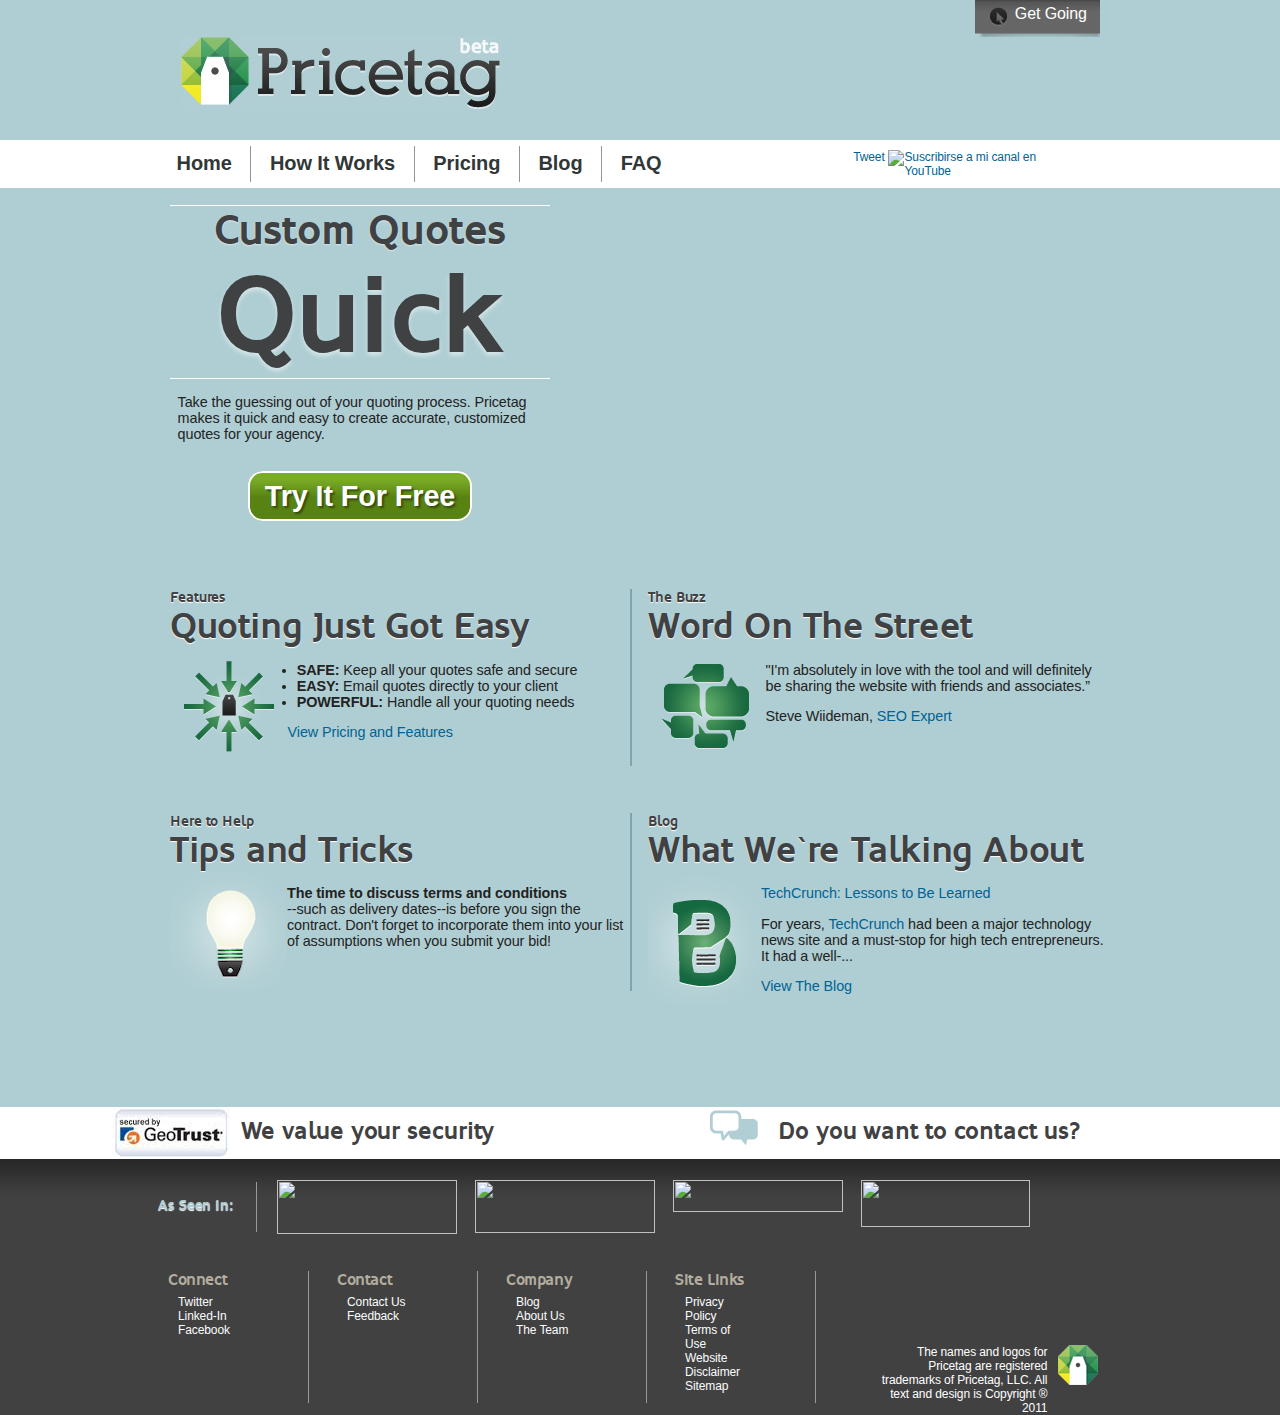
==== commit 06109d49: "container width to center menu and footer, and pre-footer" ====
--- a/static/index.html
+++ b/static/index.html
@@ -87,10 +87,12 @@
 	
  </section> <!---wrapper div end -->
 <section id="postscript" class="grid_12 container_12">
+	<div>
 		<img src="img/geotrust.jpeg" width="118" height="52" alt="" /> 
 		<p class="grid_4">We value your security</p>  
 	    <img class="prefix_2" src="img/chat-icon.png" width="67" height="40" alt="" />  
 		<p class="grid_5">Do you want to contact us?</p>
+	</div>
 </section> <!---postscript end -->
 <footer id="footer" class="grid_12 container_12">
 	<div>
--- a/static/css/global.css
+++ b/static/css/global.css
@@ -164,6 +164,10 @@
   width: 100%;
   margin-top: 4%;
 }
+#postscript div {
+  margin: auto;
+  width: 88em;
+}
 #postscript p {
   font-family: "OblikBold", Arial, sans-serif;
   font-size: 2em;
@@ -173,9 +177,6 @@
 }
 #postscript img {
   float: left;
-}
-#postscript img:first-of-type {
-  margin-left: 12em;
 }
 #footer {
   background: url("../img/footer_background.png") repeat-x scroll 0 0 #414142;
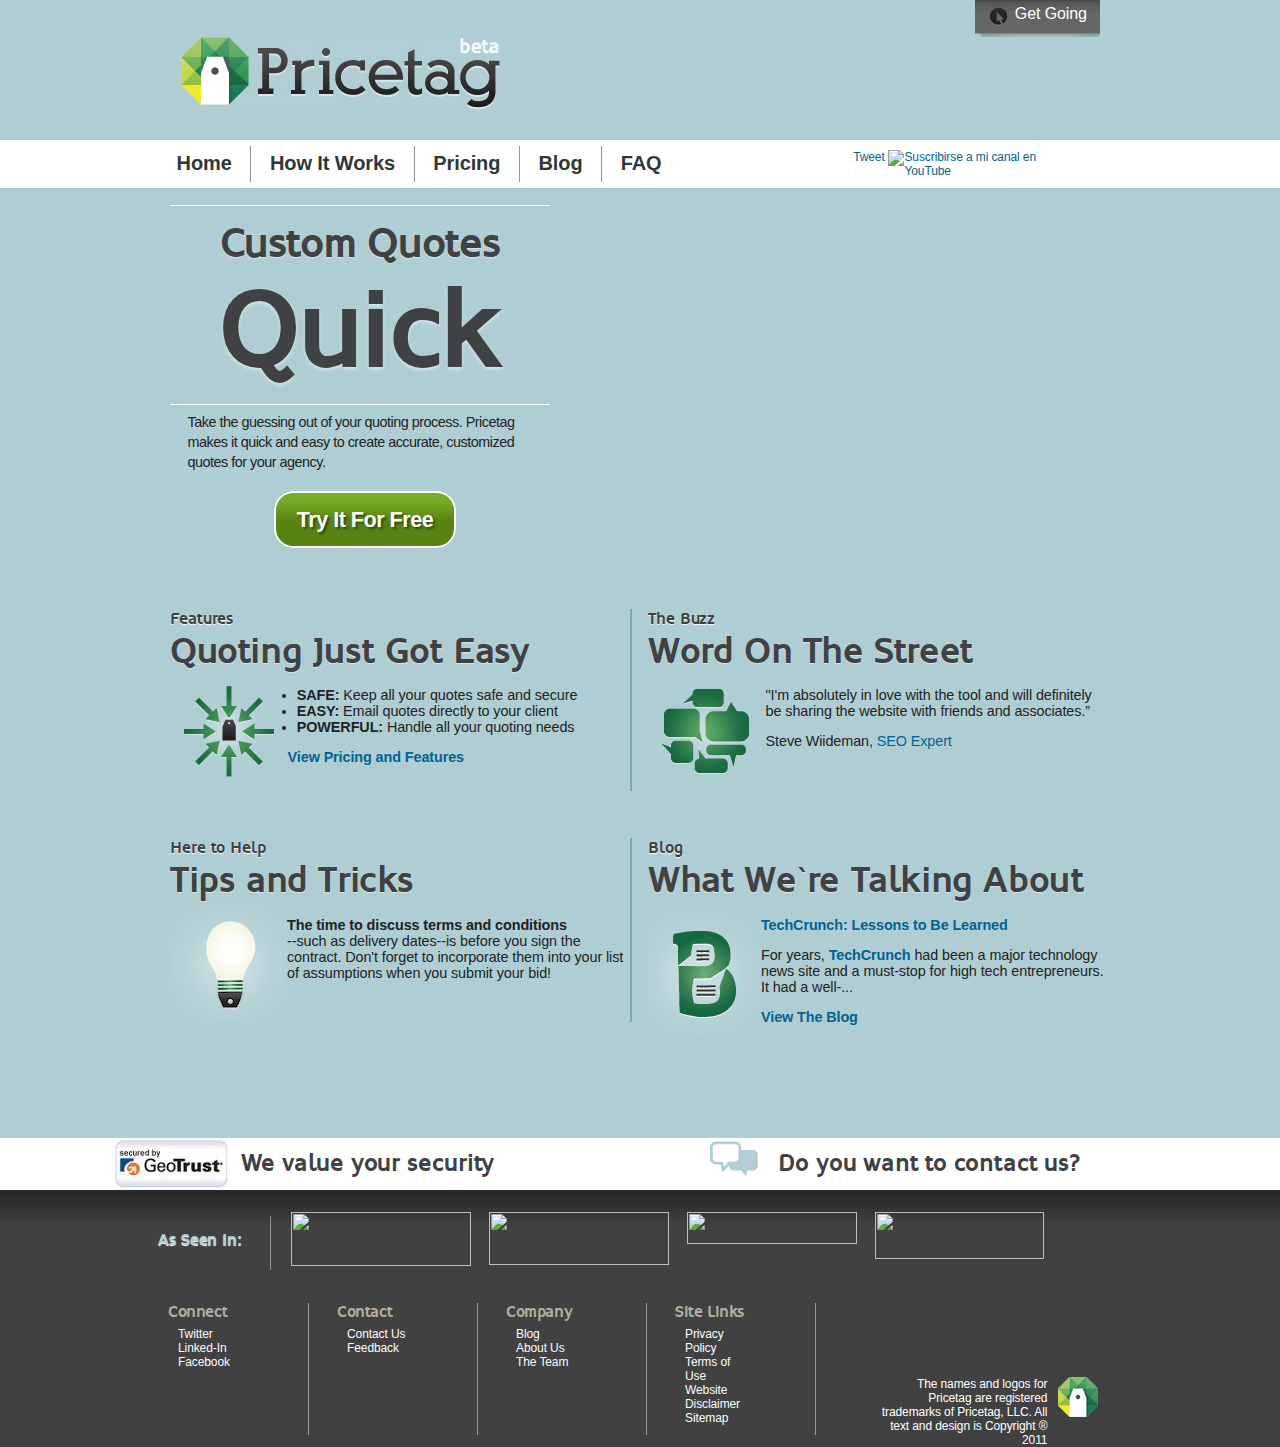
==== commit 33899b0f: "Styles fixes: line heights, text-shadows, bigger h2 tag in "How It Works Page"" ====
--- a/static/index.html
+++ b/static/index.html
@@ -8,7 +8,10 @@
 	<link href="css/global.css" rel="stylesheet"/>
 	<link href="css/home.css" rel="stylesheet"/>
 	<title>Pricetaghq</title>
-
+	<!--[if lt IE 9]>
+	<script src="js/html5shiv.js"></script>
+	<script type="text/javascript" src="js/selectivizr-min.js"></script>
+	<![endif]-->
 </head>
  
 <body>
@@ -66,7 +69,7 @@
 			<h1>Word On The Street</h1>
 			<img src="img/word_on_the_street.png" width="90" height="91" alt="" />
 			<p>"I'm absolutely in love with the tool and will definitely be sharing the website with friends and associates.”</p>
-			<p>Steve Wiideman, <a href="http://www.top10seotips.com/seo_expert.htm" title="">SEO Expert</a></p>
+			<p>Steve Wiideman, <a class="testimonial-link" href="http://www.top10seotips.com/seo_expert.htm" title="">SEO Expert</a></p>
 		</article>
 		<div class="clear"></div>
 		<article class="grid_6 alpha">
--- a/static/css/global.css
+++ b/static/css/global.css
@@ -33,6 +33,14 @@
 h1 {
   font-size: 42px;
   letter-spacing: -0.4px;
+  line-height: 44px;
+  text-shadow: 0 1px 1px #D7E7E9;
+}
+h3 {
+  font-size: 16px;
+  font-weight: bold;
+  line-height: 20px;
+  margin-bottom: 0;
 }
 p {
   font-family: Arial, Helvetica, sans-serif;
@@ -245,8 +253,12 @@
   border-right: 0.1em solid #999999;
   height: 11em;
 }
+.shadow {
+  box-shadow: 2px 2px 4px #999999;
+  margin-bottom: 5px;
+}
 .button {
-  border-radius: 0.5em;
+  border-radius: 0.9em;
   border-color: #FFFFFF;
   border-style: solid;
   border-width: 0.1em;
--- a/static/css/home.css
+++ b/static/css/home.css
@@ -10,13 +10,32 @@
 }
 #highlighted article h2 {
   border-top: 0.04em solid #FFFFFF;
+  color: #3F4142;
   font-size: 3.5em;
+  letter-spacing: -0.025em;
+  line-height: 1em;
+  padding: 4% 0 0;
+  text-align: center;
+  text-shadow: 0 0.02em 0.03em #D7E7E9;
+  width: 100%;
+  font-weight: normal;
 }
 #highlighted article h1 {
+  color: #3F4142;
+  letter-spacing: -0.025em;
+  line-height: 1.2em;
+  margin-bottom: 2%;
+  padding: 0 0 2%;
+  text-align: center;
+  text-shadow: 0 0.02em 0.03em #D7E7E9;
   border-bottom: 0.01em solid #FFFFFF;
-  font-size: 9em;
+  font-size: 9.2em;
+  font-weight: normal;
 }
 #highlighted article p {
+  letter-spacing: -0.5px;
+  line-height: 20px;
+  margin: 0 0 15px 10px;
   font-size: 1.2em;
   padding: 0 2%;
   margin-bottom: 10%;
@@ -25,9 +44,9 @@
   text-align: center;
 }
 #highlighted article a {
-  font-size: 2em;
-  padding: 2% 4%;
+  font-size: 1.5em;
   font-weight: bold;
+  padding: 4% 6%;
 }
 #body article {
   margin-bottom: 5%;
@@ -62,3 +81,6 @@
   border-right: 0.2em solid #81A5B0;
   margin-right: 0.5em;
 }
+#body article p a:not(.testimonial-link) {
+  font-weight: bold;
+}
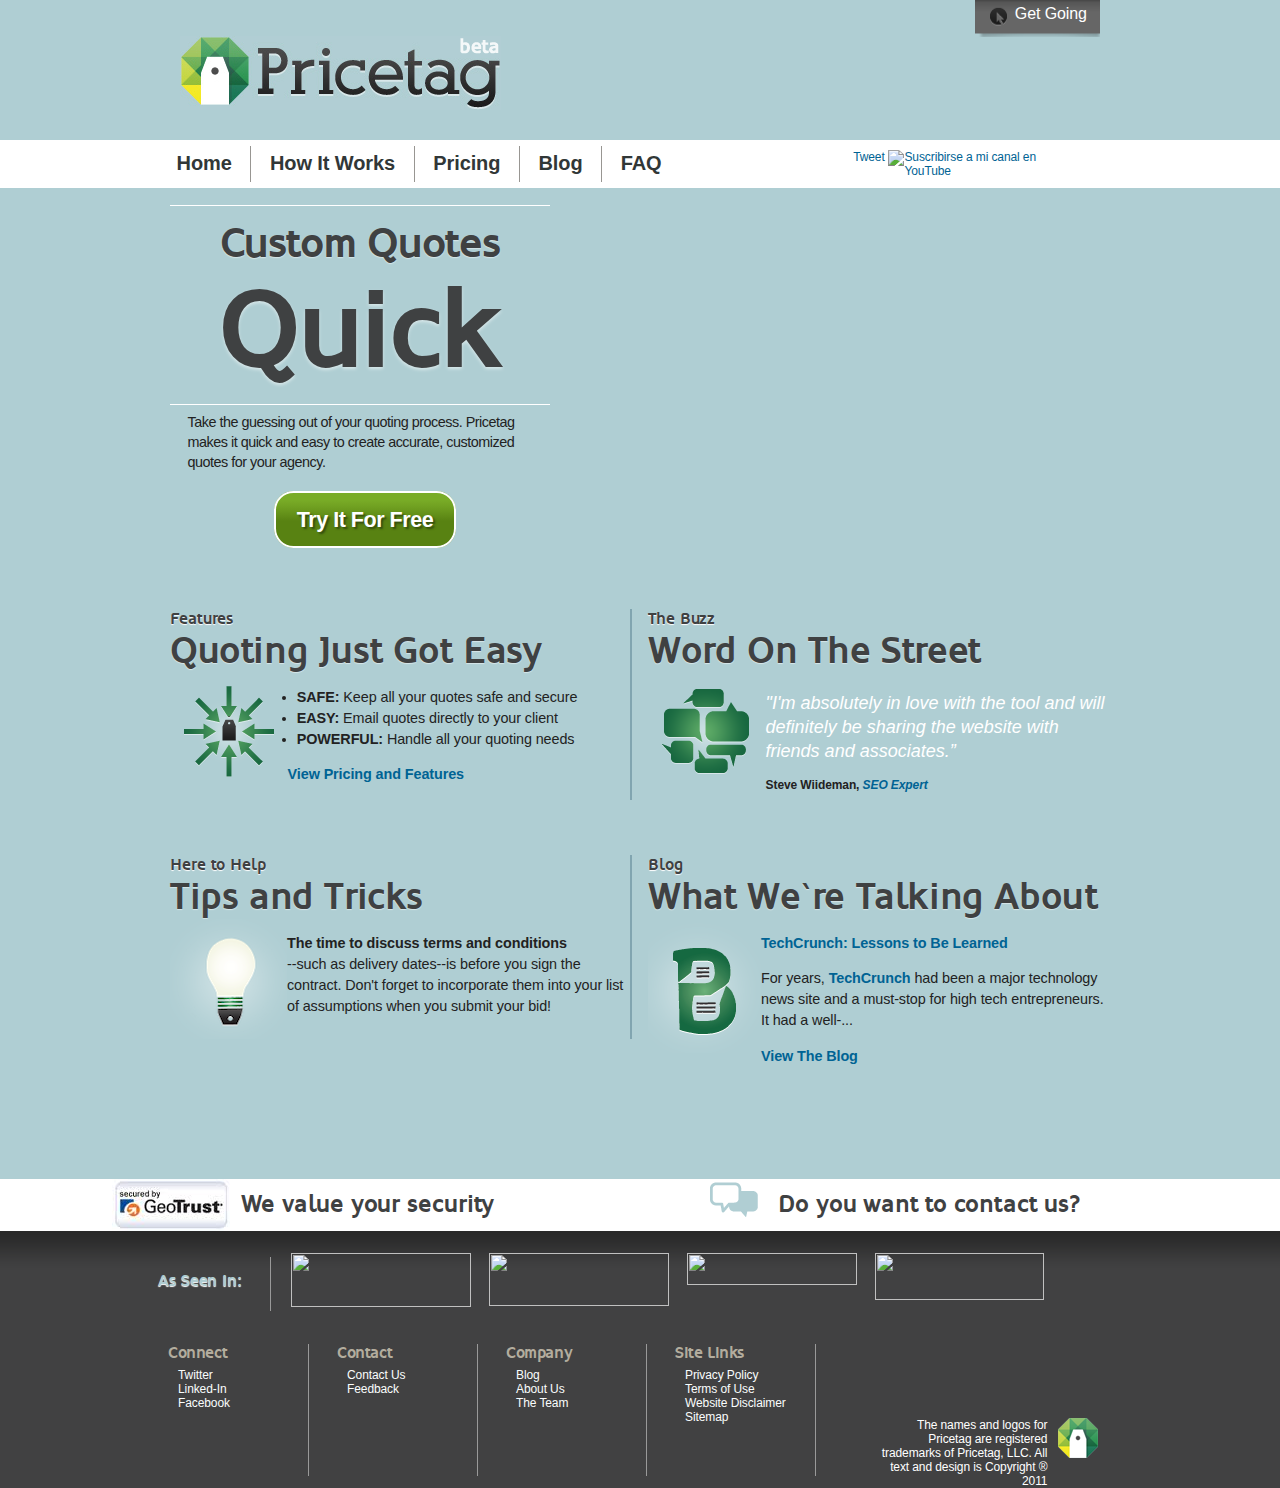
==== commit 5ef63eff: "css fixes (line heights, easy steps), quotes styles." ====
--- a/static/index.html
+++ b/static/index.html
@@ -68,8 +68,8 @@
 			<h3>The Buzz</h3>
 			<h1>Word On The Street</h1>
 			<img src="img/word_on_the_street.png" width="90" height="91" alt="" />
-			<p>"I'm absolutely in love with the tool and will definitely be sharing the website with friends and associates.”</p>
-			<p>Steve Wiideman, <a class="testimonial-link" href="http://www.top10seotips.com/seo_expert.htm" title="">SEO Expert</a></p>
+			<p class="quotes">"I'm absolutely in love with the tool and will definitely be sharing the website with friends and associates.”</p>
+			<p class="credit-quotes">Steve Wiideman, <a class="testimonial-link" href="http://www.top10seotips.com/seo_expert.htm" title="">SEO Expert</a></p>
 		</article>
 		<div class="clear"></div>
 		<article class="grid_6 alpha">
@@ -153,10 +153,10 @@
 			<li class="menu grid_2">
 			    <h1>Site Links</h1>
    		   		 <ul>
-					<li class="grid_1"><a href="/privacy-policy" title="">Privacy Policy</a></li>
-					<li class="grid_1"><a href="/terms-use" title="">Terms of Use</a></li>
-					<li class="grid_1"><a href="/website-disclaimer" title="">Website Disclaimer</a></li>
-					<li class="grid_1"><a href="/sitemap" title="">Sitemap</a></li>
+					<li class="grid_2"><a href="/privacy-policy" title="">Privacy Policy</a></li>
+					<li class="grid_2"><a href="/terms-use" title="">Terms of Use</a></li>
+					<li class="grid_2"><a href="/website-disclaimer" title="">Website Disclaimer</a></li>
+					<li class="grid_2"><a href="/sitemap" title="">Sitemap</a></li>
 		  		 </ul> 
 			</li>
 		</ul>
--- a/static/css/home.css
+++ b/static/css/home.css
@@ -49,6 +49,7 @@
   padding: 4% 6%;
 }
 #body article {
+  line-height: 21px;
   margin-bottom: 5%;
 }
 #body article h1,
@@ -57,15 +58,30 @@
   margin: 0;
 }
 #body article h1 {
-  font-size: 3em;
+  font-size: 3.1em;
 }
 #body article img {
   float: left;
   display: inline;
 }
-#body article p,
-#body article ul {
+#body article p:not(.quotes):not(.credit-quotes),
+#body article ul:not(.quotes):not(.credit-quotes) {
   font-size: 1.2em;
+}
+#body article .quotes {
+  color: #FFFFFF;
+  font-size: 18px;
+  font-style: italic;
+  letter-spacing: 0;
+  line-height: 24px;
+  margin-bottom: 8px;
+}
+#body article .credit-quotes {
+  font-size: 1em;
+  font-weight: bold;
+}
+#body article .testimonial-link {
+  font-style: italic;
 }
 #body article p strong {
   display: block;
